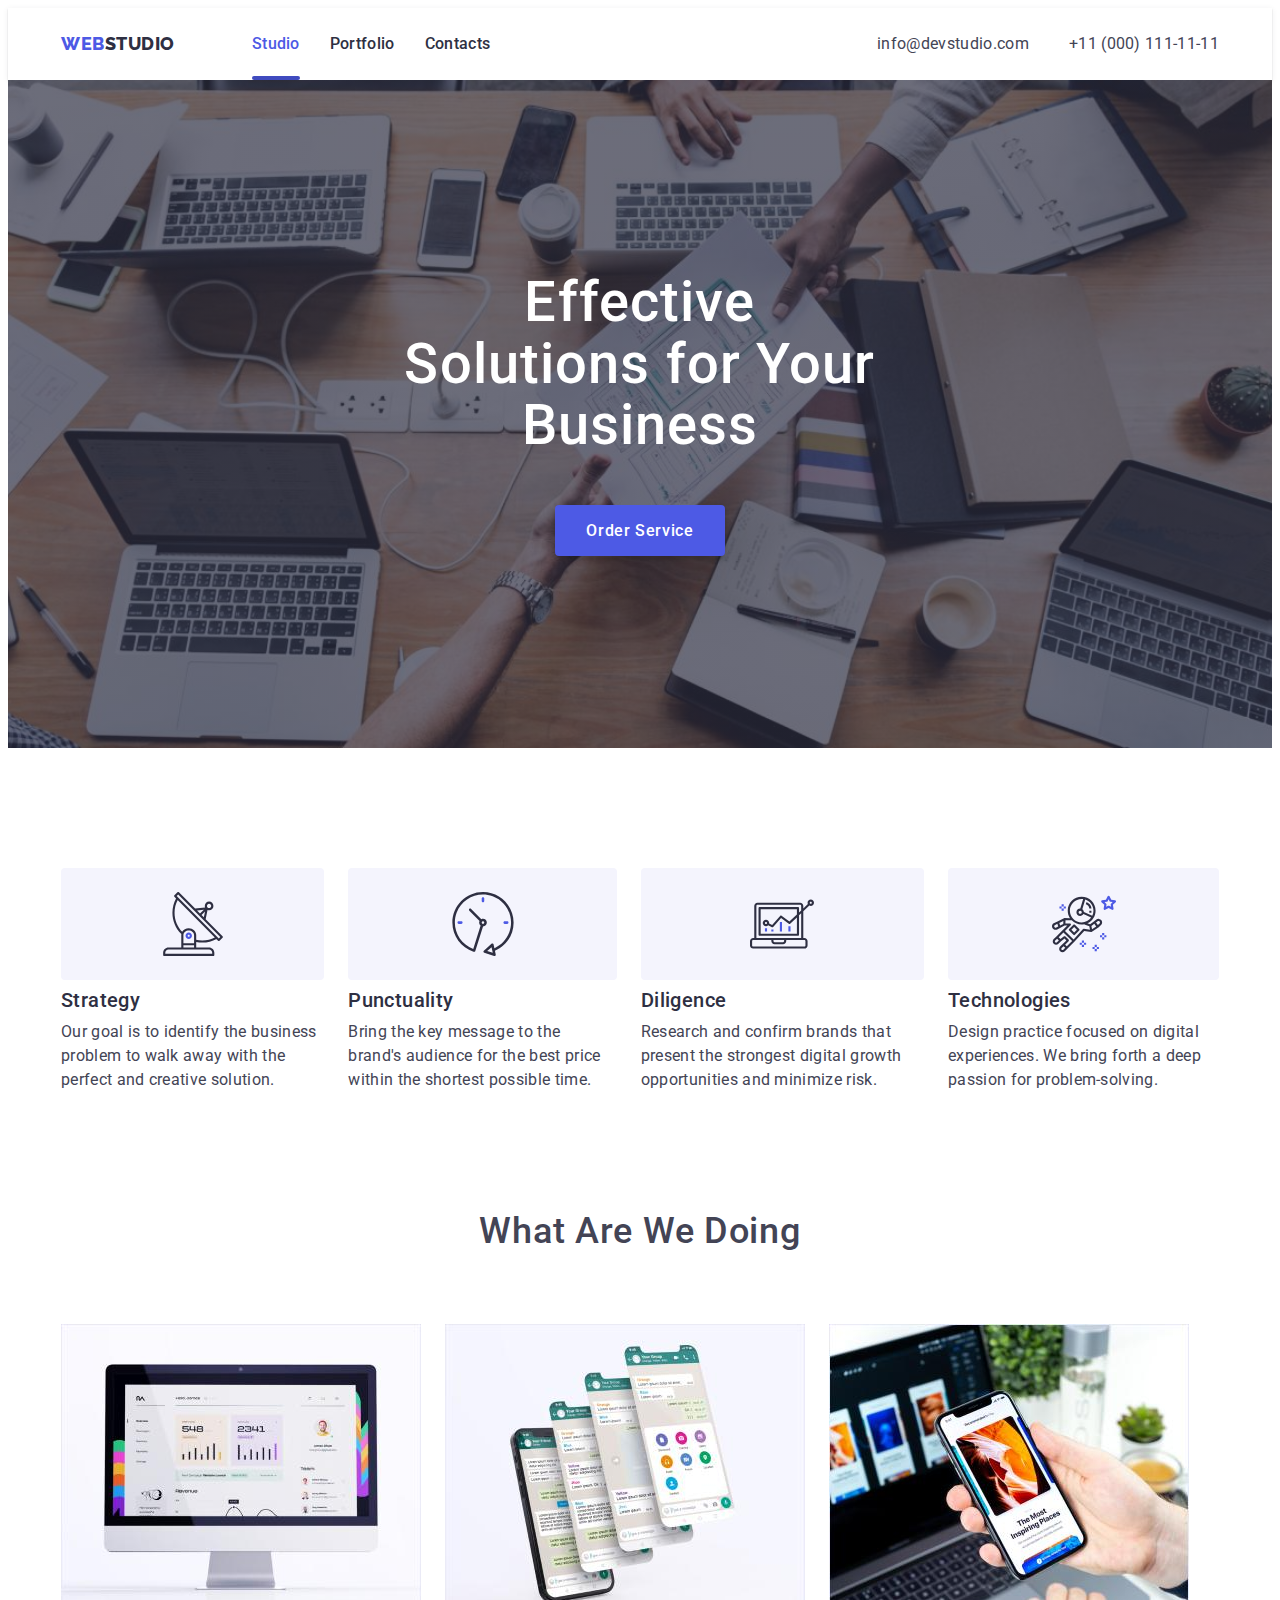
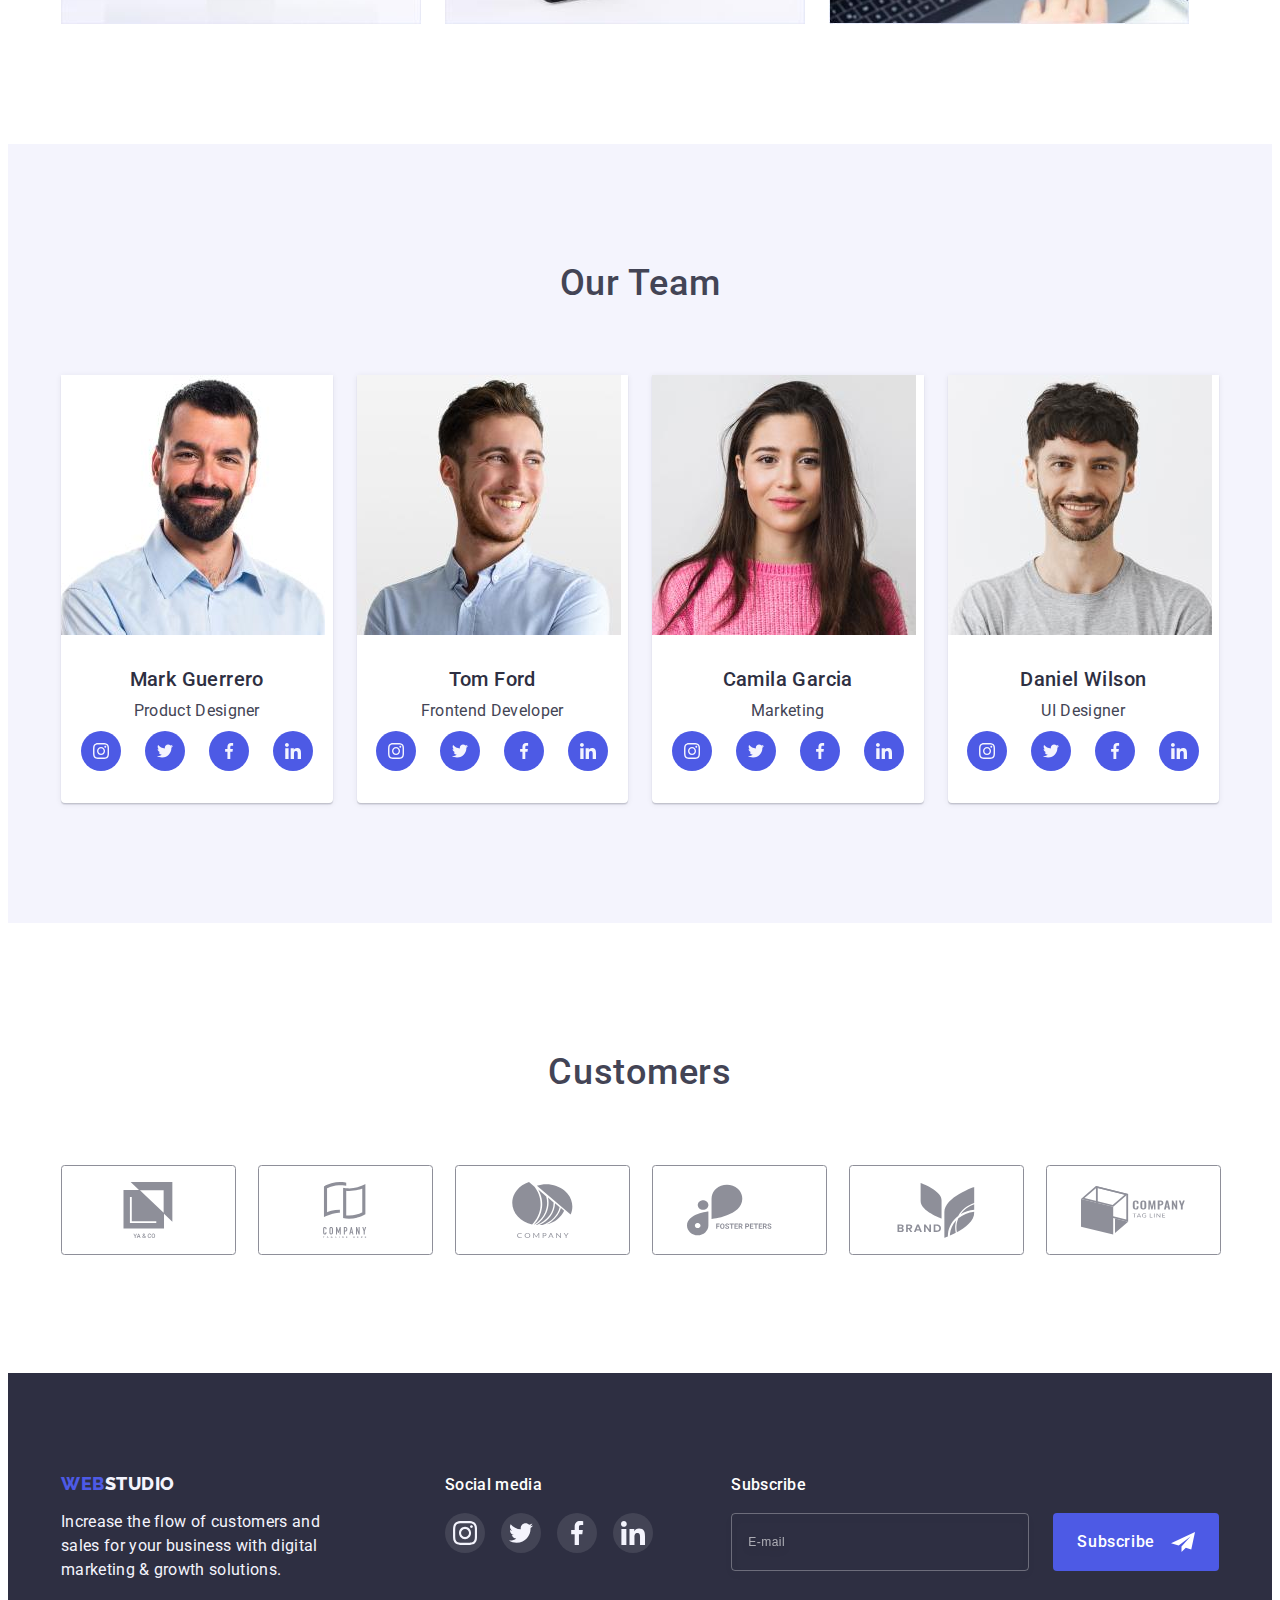
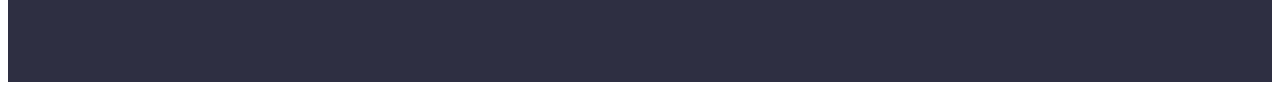
==== index.html @ 77b276e5 "Create repository" ====
<!DOCTYPE html>
<html lang="en">
	<head>
		<meta charset="UTF-8" />
		<meta http-equiv="X-UA-Compatible" content="IE=edge" />
		<meta name="viewport" content="width=device-width, initial-scale=1.0" />
		<title>Document</title>
		<link rel="preconnect" href="https://fonts.googleapis.com" />
		<link rel="preconnect" href="https://fonts.gstatic.com" crossorigin />
		<link
			href="https://fonts.googleapis.com/css2?family=Raleway:wght@800&family=Roboto:wght@400;500;700;900&display=swap"
			rel="stylesheet"
		/>
		<link
			rel="stylesheet"
			href="https://cdnjs.cloudflare.com/ajax/libs/modern-normalize/1.1.0/modern-normalize.min.css"
			integrity="sha512-wpPYUAdjBVSE4KJnH1VR1HeZfpl1ub8YT/NKx4PuQ5NmX2tKuGu6U/JRp5y+Y8XG2tV+wKQpNHVUX03MfMFn9Q=="
			crossorigin="anonymous"
			referrerpolicy="no-referrer"
		/>
		<link rel="stylesheet" href="./css/styles.css" />
	</head>
	<body>
		<header class="header">
			<div class="container">
				<nav class="header-navigation">
					<!-- logotype -->
					<a href="/" class="header-logo link"><span>Web</span>Studio</a>
					<!-- menu -->
					<ul class="header-list list">
						<li class="header-item">
							<a class="header-link link current" href="./index.html">Studio</a>
						</li>
						<li class="header-item">
							<a class="header-link link" href="./portfolio.html">Portfolio</a>
						</li>
						<li class="header-item">
							<a class="header-link link" href="#">Contacts</a>
						</li>
					</ul>
				</nav>
				<!-- contacts -->
				<ul class="contacts-list list">
					<li class="contacts-item">
						<a class="contacts-link link" href="mailto:info@devstudio.com"
							>info@devstudio.com</a
						>
					</li>
					<li class="contacts-item">
						<a class="contacts-link link" href="tel:+110001111111"
							>+11 (000) 111-11-11</a
						>
					</li>
				</ul>
			</div>
		</header>

		<main>
			<!-- banner -->
			<section class="hero">
				<div class="container">
					<h1 class="hero-title">Effective Solutions for Your Business</h1>
					<button type="button" class="hero-btn btn" data-modal-open>
						Order Service
					</button>
				</div>
			</section>
			<!-- skills-->
			<section class="section">
				<div class="container">
					<h2 hidden class="skills-title">Our skills</h2>
					<ul class="skills-list list">
						<li class="skills-item">
							<div class="skills-item-icon">
								<svg height="64" width="64">
									<use href="./images/icons.svg#antenna"></use>
								</svg>
							</div>
							<h3 class="skills-item-title">Strategy</h3>
							<p class="skills-item-text">
								Our goal is to identify the business problem to walk away with
								the perfect and creative solution.
							</p>
						</li>
						<li class="skills-item">
							<div class="skills-item-icon">
								<svg height="64" width="64">
									<use href="./images/icons.svg#clock"></use>
								</svg>
							</div>
							<h3 class="skills-item-title">Punctuality</h3>
							<p class="skills-item-text">
								Bring the key message to the brand's audience for the best price
								within the shortest possible time.
							</p>
						</li>
						<li class="skills-item">
							<div class="skills-item-icon">
								<svg height="64" width="64">
									<use href="./images/icons.svg#diagram"></use>
								</svg>
							</div>
							<h3 class="skills-item-title">Diligence</h3>
							<p class="skills-item-text">
								Research and confirm brands that present the strongest digital
								growth opportunities and minimize risk.
							</p>
						</li>
						<li class="skills-item">
							<div class="skills-item-icon">
								<svg height="64" width="64">
									<use href="./images/icons.svg#astronaut"></use>
								</svg>
							</div>
							<h3 class="skills-item-title">Technologies</h3>
							<p class="skills-item-text">
								Design practice focused on digital experiences. We bring forth a
								deep passion for problem-solving.
							</p>
						</li>
					</ul>
				</div>
			</section>
			<!-- What are we doing -->
			<section class="section section-works">
				<div class="container">
					<h2 class="section-title">What are we doing</h2>
					<ul class="works-list list">
						<li class="works-item">
							<img
								src="images/what_are_we_doing_1.jpg"
								alt="Desktop applications"
								height="300"
								width="360"
							/>
						</li>
						<li class="works-item">
							<img
								src="images/what_are_we_doing_2.jpg"
								alt="Mobile applications"
								height="300"
								width="360"
							/>
						</li>
						<li class="works-item">
							<img
								src="images/what_are_we_doing_3.jpg"
								alt="Cross-platform applications"
								height="300"
								width="360"
							/>
						</li>
					</ul>
				</div>
			</section>
			<!-- Our Team -->
			<section class="section section-team">
				<div class="container">
					<h2 class="section-title">Our Team</h2>
					<ul class="team-list list">
						<li class="team-item">
							<img
								src="images/our_team_1.jpg"
								alt="photo"
								height="260"
								width="264"
							/>
							<div class="team-text-content">
								<h3 class="team-item-title">Mark Guerrero</h3>
								<p class="team-item-text">Product Designer</p>
								<ul class="social_media list">
									<li class="social_media-item">
										<a class="social_media-link link" href="#">
											<svg class="social_media-icon" width="16" height="16">
												<use href="./images/icons.svg#instagram"></use>
											</svg>
										</a>
									</li>
									<li class="social_media-item">
										<a class="social_media-link link" href="#">
											<svg class="social_media-icon" width="16" height="16">
												<use href="./images/icons.svg#twitter"></use>
											</svg>
										</a>
									</li>
									<li class="social_media-item">
										<a class="social_media-link link" href="#">
											<svg class="social_media-icon" width="16" height="16">
												<use href="./images/icons.svg#facebook"></use>
											</svg>
										</a>
									</li>
									<li class="social_media-item">
										<a class="social_media-link link" href="#">
											<svg class="social_media-icon" width="16" height="16">
												<use href="./images/icons.svg#linkedin"></use>
											</svg>
										</a>
									</li>
								</ul>
							</div>
						</li>
						<li class="team-item">
							<img
								src="images/our_team_2.jpg"
								alt="photo"
								height="260"
								width="264"
							/>
							<div class="team-text-content">
								<h3 class="team-item-title">Tom Ford</h3>
								<p class="team-item-text">Frontend Developer</p>
								<ul class="social_media list">
									<li class="social_media-item">
										<a class="social_media-link link" href="#">
											<svg class="social_media-icon" width="16" height="16">
												<use href="./images/icons.svg#instagram"></use>
											</svg>
										</a>
									</li>
									<li class="social_media-item">
										<a class="social_media-link link" href="#">
											<svg class="social_media-icon" width="16" height="16">
												<use href="./images/icons.svg#twitter"></use>
											</svg>
										</a>
									</li>
									<li class="social_media-item">
										<a class="social_media-link link" href="#">
											<svg class="social_media-icon" width="16" height="16">
												<use href="./images/icons.svg#facebook"></use>
											</svg>
										</a>
									</li>
									<li class="social_media-item">
										<a class="social_media-link link" href="#">
											<svg class="social_media-icon" width="16" height="16">
												<use href="./images/icons.svg#linkedin"></use>
											</svg>
										</a>
									</li>
								</ul>
							</div>
						</li>
						<li class="team-item">
							<img
								src="images/our_team_3.jpg"
								alt="photo"
								height="260"
								width="264"
							/>
							<div class="team-text-content">
								<h3 class="team-item-title">Camila Garcia</h3>
								<p class="team-item-text">Marketing</p>
								<ul class="social_media list">
									<li class="social_media-item">
										<a class="social_media-link link" href="#">
											<svg class="social_media-icon" width="16" height="16">
												<use href="./images/icons.svg#instagram"></use>
											</svg>
										</a>
									</li>
									<li class="social_media-item">
										<a class="social_media-link link" href="#">
											<svg class="social_media-icon" width="16" height="16">
												<use href="./images/icons.svg#twitter"></use>
											</svg>
										</a>
									</li>
									<li class="social_media-item">
										<a class="social_media-link link" href="#">
											<svg class="social_media-icon" width="16" height="16">
												<use href="./images/icons.svg#facebook"></use>
											</svg>
										</a>
									</li>
									<li class="social_media-item">
										<a class="social_media-link link" href="#">
											<svg class="social_media-icon" width="16" height="16">
												<use href="./images/icons.svg#linkedin"></use>
											</svg>
										</a>
									</li>
								</ul>
							</div>
						</li>
						<li class="team-item">
							<img
								src="images/our_team_4.jpg"
								alt="photo"
								height="260"
								width="264"
							/>
							<div class="team-text-content">
								<h3 class="team-item-title">Daniel Wilson</h3>
								<p class="team-item-text">UI Designer</p>
								<ul class="social_media list">
									<li class="social_media-item">
										<a class="social_media-link link" href="#">
											<svg class="social_media-icon" width="16" height="16">
												<use href="./images/icons.svg#instagram"></use>
											</svg>
										</a>
									</li>
									<li class="social_media-item">
										<a class="social_media-link link" href="#">
											<svg class="social_media-icon" width="16" height="16">
												<use href="./images/icons.svg#twitter"></use>
											</svg>
										</a>
									</li>
									<li class="social_media-item">
										<a class="social_media-link link" href="#">
											<svg class="social_media-icon" width="16" height="16">
												<use href="./images/icons.svg#facebook"></use>
											</svg>
										</a>
									</li>
									<li class="social_media-item">
										<a class="social_media-link link" href="#">
											<svg class="social_media-icon" width="16" height="16">
												<use href="./images/icons.svg#linkedin"></use>
											</svg>
										</a>
									</li>
								</ul>
							</div>
						</li>
					</ul>
				</div>
			</section>
			<!-- Customers -->
			<section class="section section-customers">
				<div class="container">
					<h2 class="section-title">Customers</h2>
					<ul class="customers-list list">
						<li class="customers-item">
							<a href="#" class="customers-link link">
								<svg class="customers-icon" width="104" height="56">
									<use href="./images/icons.svg#client_1"></use>
								</svg>
							</a>
						</li>
						<li class="customers-item">
							<a href="#" class="customers-link link">
								<svg class="customers-icon" width="104" height="56">
									<use href="./images/icons.svg#client_2"></use>
								</svg>
							</a>
						</li>
						<li class="customers-item">
							<a href="#" class="customers-link link">
								<svg class="customers-icon" width="104" height="56">
									<use href="./images/icons.svg#client_3"></use>
								</svg>
							</a>
						</li>
						<li class="customers-item">
							<a href="#" class="customers-link link">
								<svg class="customers-icon" width="104" height="56">
									<use href="./images/icons.svg#client_4"></use>
								</svg>
							</a>
						</li>
						<li class="customers-item">
							<a href="#" class="customers-link link">
								<svg class="customers-icon" width="104" height="56">
									<use href="./images/icons.svg#client_5"></use>
								</svg>
							</a>
						</li>
						<li class="customers-item">
							<a href="#" class="customers-link link">
								<svg class="customers-icon" width="104" height="56">
									<use href="./images/icons.svg#client_6"></use>
								</svg>
							</a>
						</li>
					</ul>
				</div>
			</section>
		</main>

		<footer class="footer">
			<div class="container footer-content">
				<div class="footer-text-content">
					<a href="/" class="footer-logo link"><span>Web</span>Studio</a>
					<p class="footer-text">
						Increase the flow of customers and sales for your business with
						digital marketing & growth solutions.
					</p>
				</div>
				<div class="footer-contacts">
					<p class="footer-contacts-title">Social media</p>
					<ul class="footer-contacts-list list">
						<li class="footer-contacts-item">
							<a href="#" class="footer-contacts-link link">
								<svg class="footer-contacts-icon" width="24" height="24">
									<use href="./images/icons.svg#instagram"></use>
								</svg>
							</a>
						</li>
						<li class="footer-contacts-item">
							<a href="#" class="footer-contacts-link link">
								<svg class="footer-contacts-icon" width="24" height="24">
									<use href="./images/icons.svg#twitter"></use>
								</svg>
							</a>
						</li>
						<li class="footer-contacts-item">
							<a href="#" class="footer-contacts-link link">
								<svg class="footer-contacts-icon" width="24" height="24">
									<use href="./images/icons.svg#facebook"></use>
								</svg>
							</a>
						</li>
						<li class="footer-contacts-item">
							<a href="#" class="footer-contacts-link link">
								<svg class="footer-contacts-icon" width="24" height="24">
									<use href="./images/icons.svg#linkedin"></use>
								</svg>
							</a>
						</li>
					</ul>
				</div>
				<form class="footer-subscribe">
					<p class="footer-form-title">Subscribe</p>
					<div class="footer-input-wrap">
						<input
							type="email"
							class="footer-form-input"
							name="email"
							id="user-email"
							placeholder="E-mail"
							required
						/>
						<button type="submit" class="footer-form-button btn">
							Subscribe
							<!-- <svg class="footer-subscribe-icon" width="24" height="20">
								<use href="./images/icons.svg#icon-send"></use>
							</svg> -->
						</button>
					</div>
				</form>
			</div>
		</footer>

		<div class="backdrop is-hidden" data-modal>
			<div class="modal">
				<button type="button" class="modal-button btn" data-modal-close>
					<svg class="modal-button-icon" width="8" height="8">
						<use href="./images/icons.svg#close"></use>
					</svg>
				</button>
				<form class="modal-form">
					<p class="form-title">
						Leave your contacts and we will call you back
					</p>
					<div class="form-field">
						<label for="user-name" class="input-text">Name</label>
						<div class="input-wrap">
							<input
								type="name"
								class="form-input"
								name="name"
								id="user-name"
								autofocus
								required
							/>
							<svg class="input-icon" width="12" height="12">
								<use href="./images/icons.svg#icon-name"></use>
							</svg>
						</div>
					</div>

					<div class="form-field">
						<label for="user-tel" class="input-text">Phone</label>
						<div class="input-wrap">
							<input
								type="name"
								class="form-input"
								name="tel"
								id="user-tel"
								required
							/>
							<svg class="input-icon" width="13" height="13">
								<use href="./images/icons.svg#icon-tel"></use>
							</svg>
						</div>
					</div>
					<div class="form-field">
						<label for="user-email" class="input-text">Email</label>
						<div class="input-wrap">
							<input
								type="email"
								class="form-input"
								name="email"
								id="user-email"
							/>
							<svg class="input-icon" width="15" height="12">
								<use href="./images/icons.svg#icon-email"></use>
							</svg>
						</div>
					</div>
					<div class="form-field comment">
						<label for="user-comment" class="input-text">Comment</label>
						<textarea
							class="form-input form-comment"
							name="comment"
							placeholder="Text input"
							id="user-comment"
						></textarea>
					</div>
					<div class="form-checkbox-field">
						<input
							type="checkbox"
							class="input-check visually-hidden"
							name="privacy"
							value="true"
							id="privacy"
						/>
						<label for="privacy" class="check-text">
							<span>
								<svg class="check-icon" width="10" height="8">
									<use href="./images/icons.svg#check"></use>
								</svg>
							</span>
							I accept the terms and conditions of the
							<a href="#" class="check-privacy-link link">Privacy Policy</a>
						</label>
					</div>
					<button type="submit" class="form-button-send btn">Send</button>
				</form>
			</div>
		</div>
		<script src="./js/modal.js"></script>
	</body>
</html>
---- css/styles.css ----
:root {
	--primary-brand-color: #4d5ae5; /* IRIS */
	--title-color: #2e2f42;
	--dark-color: #2e2f42; /* NAVY BLUE */
	--main-text-color: #434455; /* SLATE */
	--icons-color: #8e8f99; /* LIGHT SLATE */
	--accent-color: #e7e9fc; /* CORNFLOWER */
	--light-collor: #f4f4fd; /* CLOUD */
	--button-hover-color: #404bbf; /* OCEAN */

	--transition-property: 250ms cubic-bezier(0.4, 0, 0.2, 1);
}

p,
h1,
h2,
h3,
h4,
h5,
h6 {
	margin: 0;
}
ul,
ol {
	margin: 0;
	padding-left: 0;
}

body {
	font-family: "Roboto", sans-serif;
	font-weight: 400;
	font-size: 16px;
	line-height: 1.5;
	letter-spacing: 0.02em;
	color: var(--main-text-color);
}
.list {
	list-style: none;
}
.link {
	text-decoration: none;
}
.btn {
	font-family: inherit;
	cursor: pointer;
	transition: color var(--transition-property),
		background-color var(--transition-property),
		box-shadow var(--transition-property),
		border-color var(--transition-property);
}
.btn:hover,
.btn:focus {
	font-family: inherit;
	background-color: var(--button-hover-color);
	color: #ffffff;
}
.container {
	width: 1158px;
	padding-left: 15px;
	padding-right: 15px;
	margin-left: auto;
	margin-right: auto;
}
.section {
	padding-top: 120px;
	padding-bottom: 120px;
}
.section-title {
	margin-bottom: 72px;
	font-weight: 500;
	font-size: 36px;
	line-height: 1.1;
	text-align: center;
	letter-spacing: 0.02em;
	text-transform: capitalize;
	color: var(----dark-color);
}

/*---------- HEADER ------------ */

.header {
	background-color: #ffffff;
	box-shadow: 0px 2px 1px rgba(46, 47, 66, 0.08),
		0px 1px 1px rgba(46, 47, 66, 0.16), 0px 1px 6px rgba(46, 47, 66, 0.08);
}
.header > .container {
	display: flex;
}
.header-navigation {
	display: flex;
	margin-right: auto;
	align-items: center;
}
.header-logo {
	display: block;
	margin-right: 77px;
	padding-top: 24px;
	padding-bottom: 24px;
	font-family: "Raleway", sans-serif;
	font-weight: 800;
	font-size: 18px;
	line-height: 1.3;
	letter-spacing: 0.03em;
	text-transform: uppercase;
	color: var(--dark-color);
}
.header-logo span {
	color: var(--primary-brand-color);
}
.header-list {
	display: flex;
	gap: 30px;
}
.header-item {
}
.header-link {
	display: block;
	position: relative;
	padding-top: 24px;
	padding-bottom: 24px;
	font-weight: 500;
	font-size: 16px;
	line-height: 1.5;
	letter-spacing: 0.02em;
	color: var(--title-color);
	transition: color var(--transition-property);
}
.contacts-list {
	display: flex;
	gap: 40px;
}
.contacts-item {
}
.contacts-link {
	display: block;
	padding-top: 24px;
	padding-bottom: 24px;
	font-weight: 400;
	font-size: 16px;
	line-height: 1.5;
	letter-spacing: 0.02em;
	color: var(--main-text-color);
	transition: color var(--transition-property);
}
.header-link:hover,
.header-link:focus,
.header-link.current,
.contacts-link:hover,
.contacts-link:focus {
	color: var(--primary-brand-color);
}
.header-link.current::after {
	content: "";
	position: absolute;
	bottom: 0;
	left: 0;
	height: 4px;
	width: 100%;
	background-color: #404bbf;
	border-radius: 2px;
}

/*---------- HERO ------------ */

.hero {
	max-width: 1440px;
	padding-top: 192px;
	padding-bottom: 192px;
	margin-left: auto;
	margin-right: auto;
	background-color: var(--dark-color);
	background-image: linear-gradient(
			rgba(46, 47, 66, 0.7),
			rgba(46, 47, 66, 0.7)
		),
		url("../images/people_office.jpg");
	background-size: cover;
	background-repeat: no-repeat;
	background-position: center;
	background-size: cover;
	text-align: center;
}
.hero-title {
	margin-left: auto;
	margin-right: auto;
	margin-bottom: 48px;
	width: 492px;
	font-weight: 500;
	font-size: 56px;
	line-height: 1.1;
	letter-spacing: 0.02em;
	color: #ffffff;
}
.hero-btn {
	padding: 16px 31px;
	background-color: var(--primary-brand-color);
	font-weight: 500;
	font-size: 16px;
	line-height: 1.2;
	letter-spacing: 0.04em;
	color: #ffffff;
	box-shadow: 0px 4px 4px rgba(0, 0, 0, 0.15);
	border: none;
	border-radius: 4px;
}
.hero-btn:hover,
.hero-btn:focus {
	box-shadow: 0px 4px 4px rgba(0, 0, 0, 0.15);
}

/*---------- SKILLS ------------ */

.skills-title {
}
.skills-list {
	display: flex;
	gap: 24px;
}
.skills-item {
}
.skills-item-icon {
	height: 112px;
	display: flex;
	justify-content: center;
	align-items: center;
	margin-bottom: 8px;
	background-color: var(--light-collor);
	border-radius: 4px;
}
.skills-item-title {
	margin-bottom: 8px;
	font-weight: 500;
	font-size: 20px;
	line-height: 1.2;
	letter-spacing: 0.02em;
	color: var(--title-color);
}
.skills-item-text {
	font-weight: 400;
	font-size: 16px;
	line-height: 1.5;
	letter-spacing: 0.02em;
	color: var(--main-text-color);
}

/*---------- What are we doing ------------ */

.section-works {
	padding-top: 0;
}
.works-list {
	display: flex;
	gap: 24px;
}
.works-item {
}
.works-item > img {
	display: block;
	max-width: 100%;
	height: auto;
}

/*---------- TEAM ------------ */

.section-team {
	background-color: var(--light-collor);
}
.team-list {
	display: flex;
	gap: 24px;
}
.team-item {
	width: calc((100% - 72px) / 4);
	background-color: #ffffff;
	box-shadow: 0px 1px 6px rgba(46, 47, 66, 0.08),
		0px 1px 1px rgba(46, 47, 66, 0.16), 0px 2px 1px rgba(46, 47, 66, 0.08);
	border: none;
	border-radius: 0px 0px 4px 4px;
}
.team-item > img {
	display: block;
	max-width: 100%;
	height: auto;
}
.team-text-content {
	padding-top: 32px;
	padding-bottom: 32px;
}
.team-item-title {
	margin-bottom: 8px;
	font-weight: 500;
	font-size: 20px;
	line-height: 1.2;
	text-align: center;
	letter-spacing: 0.02em;
	color: var(--title-color);
}
.team-item-text {
	margin-bottom: 8px;
	font-size: 16px;
	line-height: 1.5;
	text-align: center;
	letter-spacing: 0.02em;
	color: var(--main-text-color);
}
.social_media {
	display: flex;
	gap: 24px;
	justify-content: center;
}
.social_media-item {
	height: 40px;
	width: 40px;
}
.social_media-link {
	height: 100%;
	width: 100%;
	display: flex;
	justify-content: center;
	align-items: center;
	background-color: var(--primary-brand-color);
	border-radius: 50%;
	transition: background-color var(--transition-property);
}
.social_media-icon {
	fill: var(--light-collor);
}
.social_media-link:hover,
.social_media-link:focus {
	background-color: var(--button-hover-color);
	cursor: pointer;
}

/*---------- CUSTOMERS ------------ */

.section-customers {
	padding-top: 130px;
}
.customers-list {
	display: flex;
	gap: 24px;
}
.customers-item {
	width: calc((100% - 120px) / 6);
	height: 88px;
}
.customers-link {
	width: 100%;
	height: 100%;
	display: flex;
	justify-content: center;
	align-items: center;
	border: 1px solid var(--icons-color);
	border-radius: 3.5px;
	transition: border var(--transition-property);
}
.customers-icon {
	fill: var(--icons-color);
	transition: fill var(--transition-property);
}
.customers-link:hover,
.customers-link:focus {
	border: var(--button-hover-color) 1px solid;
}
.customers-link:hover .customers-icon,
.customers-link:focus .customers-icon {
	fill: var(--button-hover-color);
}

/*---------- PORTFOLIO ------------ */

.portfolio {
	padding-top: 96px;
	padding-bottom: 120px;
}
.portfolio-title {
}
.filters-list {
	display: flex;
	margin-bottom: 72px;
	gap: 24px;
	justify-content: center;
}
.filters-item {
}
.filters-btn {
	padding: 12px 24px;
	background-color: var(--light-collor);
	border: 1px solid var(--accent-color);
	border-radius: 4px;
	font-weight: 500;
	font-size: 16px;
	line-height: 1.5;
	letter-spacing: 0.04em;
	color: var(--primary-brand-color);
}
.filters-btn:hover,
.filters-btn:focus,
.filters-btn:active {
	background-color: var(--button-hover-color);
	border-color: var(--button-hover-color);
	box-shadow: 0px 3px 1px rgba(0, 0, 0, 0.1), 0px 2px 1px rgba(0, 0, 0, 0.08),
		0px 2px 2px rgba(0, 0, 0, 0.12);
	color: #ffffff;
}
.portfolio-list {
	display: flex;
	row-gap: 48px;
	column-gap: 24px;
	flex-wrap: wrap;
}
.portfolio-item {
	width: calc((100% - 48px) / 3);
	background-color: #ffffff;
	box-shadow: 0px 1px 6px rgba(46, 47, 66, 0.08);
}
.portfolio-link {
	transition: box-shadow var(--transition-property);
}
.portfolio-link:hover,
.portfolio-link:focus {
	display: block;
	box-shadow: 0px 1px 6px rgba(46, 47, 66, 0.08),
		0px 1px 1px rgba(46, 47, 66, 0.16), 0px 2px 1px rgba(46, 47, 66, 0.08);
}
.portfolio-img {
	position: relative;
    overflow: hidden;
}
.portfolio-img > img {
	display: block;
	max-width: 100%;
	height: auto;
}
.portfolio-img-overlay {
	position: absolute;
	top: 0;
    width: 100%;
	height: 100%;
    padding: 40px 32px;
	font-weight: 400;
	font-size: 16px;
	line-height: 1.5;
	letter-spacing: 0.02em;
	color: var(--light-collor);
    background-color: var(--primary-brand-color);
	transform: translateY(100%);
    transition: transform var(--transition-property);
    overflow: auto;
}
.portfolio-link:hover .portfolio-img-overlay,
.portfolio-link:focus .portfolio-img-overlay {
	transform: translateY(0);
}
.portfolio-text-content {
	padding: 32px 16px;
	border-left: 0.5px solid var(--light-collor);
	border-right: 0.5px solid var(--light-collor);
	border-bottom: 0.5px solid var(--light-collor);
}
.portfolio-item-title {
	margin-bottom: 8px;
	font-weight: 500;
	font-size: 20px;
	line-height: 1.2;
	letter-spacing: 0.02em;
	color: var(--title-color);
}
.portfolio-item-text {
	font-weight: 400;
	font-size: 16px;
	line-height: 1.5;
	letter-spacing: 0.02em;
	color: var(--main-text-color);
}

/*---------- FOOTER ------------ */

.footer {
	padding-top: 100px;
	padding-bottom: 100px;
	background-color: var(--dark-color);
}
.footer-content {
	display: flex;
}
.footer-text-content {
}
.footer-logo {
	display: block;
	margin-bottom: 16px;
	font-family: "Raleway", sans-serif;
	font-weight: 800;
	font-size: 18px;
	line-height: 1.2;
	letter-spacing: 0.03em;
	text-transform: uppercase;
	color: var(--light-collor);
}
.footer-logo span {
	color: var(--primary-brand-color);
}
.footer-text {
	width: 264px;
	font-weight: 400;
	font-size: 16px;
	line-height: 1.5;
	letter-spacing: 0.02em;
	color: var(--light-collor);
}
.footer-contacts {
	margin-left: 120px;
}
.footer-contacts-title {
	margin-bottom: 16px;
	font-weight: 500;
	font-size: 16px;
	line-height: 24px;
	letter-spacing: 0.02em;
	color: #ffffff;
}
.footer-contacts-list {
	display: flex;
	gap: 16px;
}
.footer-contacts-item {
	width: 40px;
	height: 40px;
}
.footer-contacts-link {
	display: flex;
	justify-content: center;
	align-items: center;
	width: 100%;
	height: 100%;
	background-color: rgba(255, 255, 255, 0.1);
	border-radius: 50%;
	transition: background-color var(--transition-property);
}
.footer-contacts-icon {
	fill: var(--light-collor);
}
.footer-contacts-link:hover,
.footer-contacts-link:focus {
	cursor: pointer;
	background-color: #31d0aa;
}
.footer-subscribe {
	margin-left: auto;
}
.footer-input-wrap {
	display: flex;
}
.footer-form-title {
	margin-bottom: 16px;
	font-weight: 500;
	font-size: 16px;
	line-height: 1.5;
	letter-spacing:  0.02em;
	color: #FFFFFF;
}
.footer-form-input {
	width: 264px;
	height: 40px;
	padding: 8px 16px;
	margin-right: 24px;
	background-color: transparent;
	border: 1px solid rgba(255, 255, 255, 0.3);
	filter: drop-shadow(0px 4px 4px rgba(0, 0, 0, 0.15));
	border-radius: 4px;
	color: white;
}
.footer-form-input:hover,
.footer-form-input:focus {
	background-color: transparent;
	color: white;
}
.footer-form-input::placeholder {
	font-weight: 400;
	font-size: 12px;
	line-height: 2;
	letter-spacing: 0.04em;
	color: rgba(255, 255, 255, 0.6);
}
.footer-form-button {
	display: flex;
	align-items: center;
	padding: 8px 24px;
	font-weight: 500;
	font-size: 16px;
	line-height: 1.5;
	letter-spacing: 0.04em;
	color: #FFFFFF;
	background: var(--primary-brand-color);
	border: none;
	border-radius: 4px;
}
.footer-form-button::after {
	content: '';
	display: inline-block;
	width: 24px;
	height: 20px;
	background-image: url('../images/icon_send.svg');
	margin-left: 16px;
}
/* .footer-subscribe-icon {

} */


/* MODAL */
.backdrop {
	position: fixed;
	top: 0;
	left: 0;
	width: 100%;
	height: 100%;
	background-color: rgba(46, 47, 66, 0.4);
    transition: opacity var(--transition-property),
    visibility var(--transition-property);
}
.modal {
	position: absolute;
	top: 50%;
	left: 50%;
	width: 408px;
	padding: 72px 24px 24px 24px;
	background-color: #fcfcfc;
	box-shadow: 0px 1px 1px rgba(0, 0, 0, 0.14), 0px 1px 3px rgba(0, 0, 0, 0.12),
		0px 2px 1px rgba(0, 0, 0, 0.2);
	border-radius: 4px;
    transform: translate(-50%, -50%);
    transition: transform var(--transition-property);
}
.is-hidden {
	visibility: hidden;
	opacity: 0;
	pointer-events: none;
}
.backdrop.is-hidden .modal {
    transform: translate(-50%, -50%) scale(0);
}
.modal-button {
	position: absolute;
	top: 24px;
	right: 24px;	
    display: flex;
	justify-content: center;
	align-items: center;
    width: 24px;
    height: 24px;
    background-color: #E7E9FC;
    border: 1px solid rgba(0, 0, 0, 0.1);
    border-radius: 50%;
	/* transition: background-color заданий на загальний клас btn */
}
.modal-button-icon {
    transition: fill var(--transition-property);
}
.modal-button:hover .modal-button-icon, 
.modal-button:focus .modal-button-icon {
    fill:  #FFFFFF;
}

.modal-form {
}
.form-title {
	margin-bottom: 16px;
	font-weight: 500;
	font-size: 16px;
	line-height: 1.5;
	text-align: center;
	letter-spacing: 0.02em;
	color: var(--dark-color);
}
.form-field {
	margin-bottom: 8px;
}
.form-field.comment {
	margin-bottom: 16px;
}
.input-text {
	display: inline-block;
	margin-bottom: 4px;
	font-weight: 400;
	font-size: 12px;
	line-height: 1.3;
	letter-spacing: 0.01em;
	color: var(--icons-color);
}
.input-wrap {
	position: relative;
}
.form-input {
	width: 100%;
	height: 40px;
	padding-left: 38px;
	background-color: transparent;
	border: 1px solid rgba(33, 33, 33, 0.2);
	border-radius: 4px;
	outline: none;
	transition: border-color var(--transition-property);
}

.input-icon {
	position: absolute;
	left: 19px;
	top: 50%;
	transform: translateY(-50%);
	transition: fill var(--transition-property);
}
.form-input:hover + .input-icon, 
.form-input:focus + .input-icon {
	fill: var(--primary-brand-color);
}
.form-comment {
	min-height: 120px;
	padding: 8px 16px;
	resize: none;
}
.form-comment::placeholder {
	font-weight: 400;
	font-size: 12px;
	line-height: 1.3;
	letter-spacing: 0.04em;
	color: rgba(117, 117, 117, 0.5);
}
.form-input:hover, .form-input:focus {
	border-color: var(--primary-brand-color);
}
.form-checkbox-field {
	margin-bottom: 24px;
}
.visually-hidden {
	position: absolute;
	width: 1px;
	height: 1px;
	margin: -1px;
	border: 0;
	padding: 0;
	white-space: nowrap;
	clip-path: inset(100%);
	clip: rect(0 0 0 0);
	overflow: hidden;
}
.check-text {
	display: flex;
	align-items: center;
	font-weight: 400;
	font-size: 12px;
	line-height: 1.3;
	letter-spacing: 0.04em;
	color: #757575;
	cursor: pointer;
}
.check-text span {
	display: flex;
	align-items: center;
	justify-content: center;
	margin-right: 8px;
	width: 16px;
	height: 16px;
	border: 1.25px solid var(--dark-color);
	border-radius: 2px;
	fill: transparent;
	transition: background-color var(--transition-property),
	border-color var(--transition-property),
	fill var(--transition-property);
}
.input-check:checked + .check-text span {
	background-color: var(--primary-brand-color);
	border-color: var(--primary-brand-color);
	fill: var(--light-collor);
}
.check-privacy-link {
	margin-left: 4px;
	text-decoration-line: underline;
	color: var(--primary-brand-color);
}

.form-button-send {
	display: block;
	margin: auto;
	padding: 16px 60px;
	background-color: var(--primary-brand-color);
	font-weight: 500;
	font-size: 16px;
	line-height: 1.5;
	letter-spacing: 0.04em;
	color: #FFFFFF;
	box-shadow: 0px 4px 4px rgba(0, 0, 0, 0.15);
	border: none;
	border-radius: 4px;
}
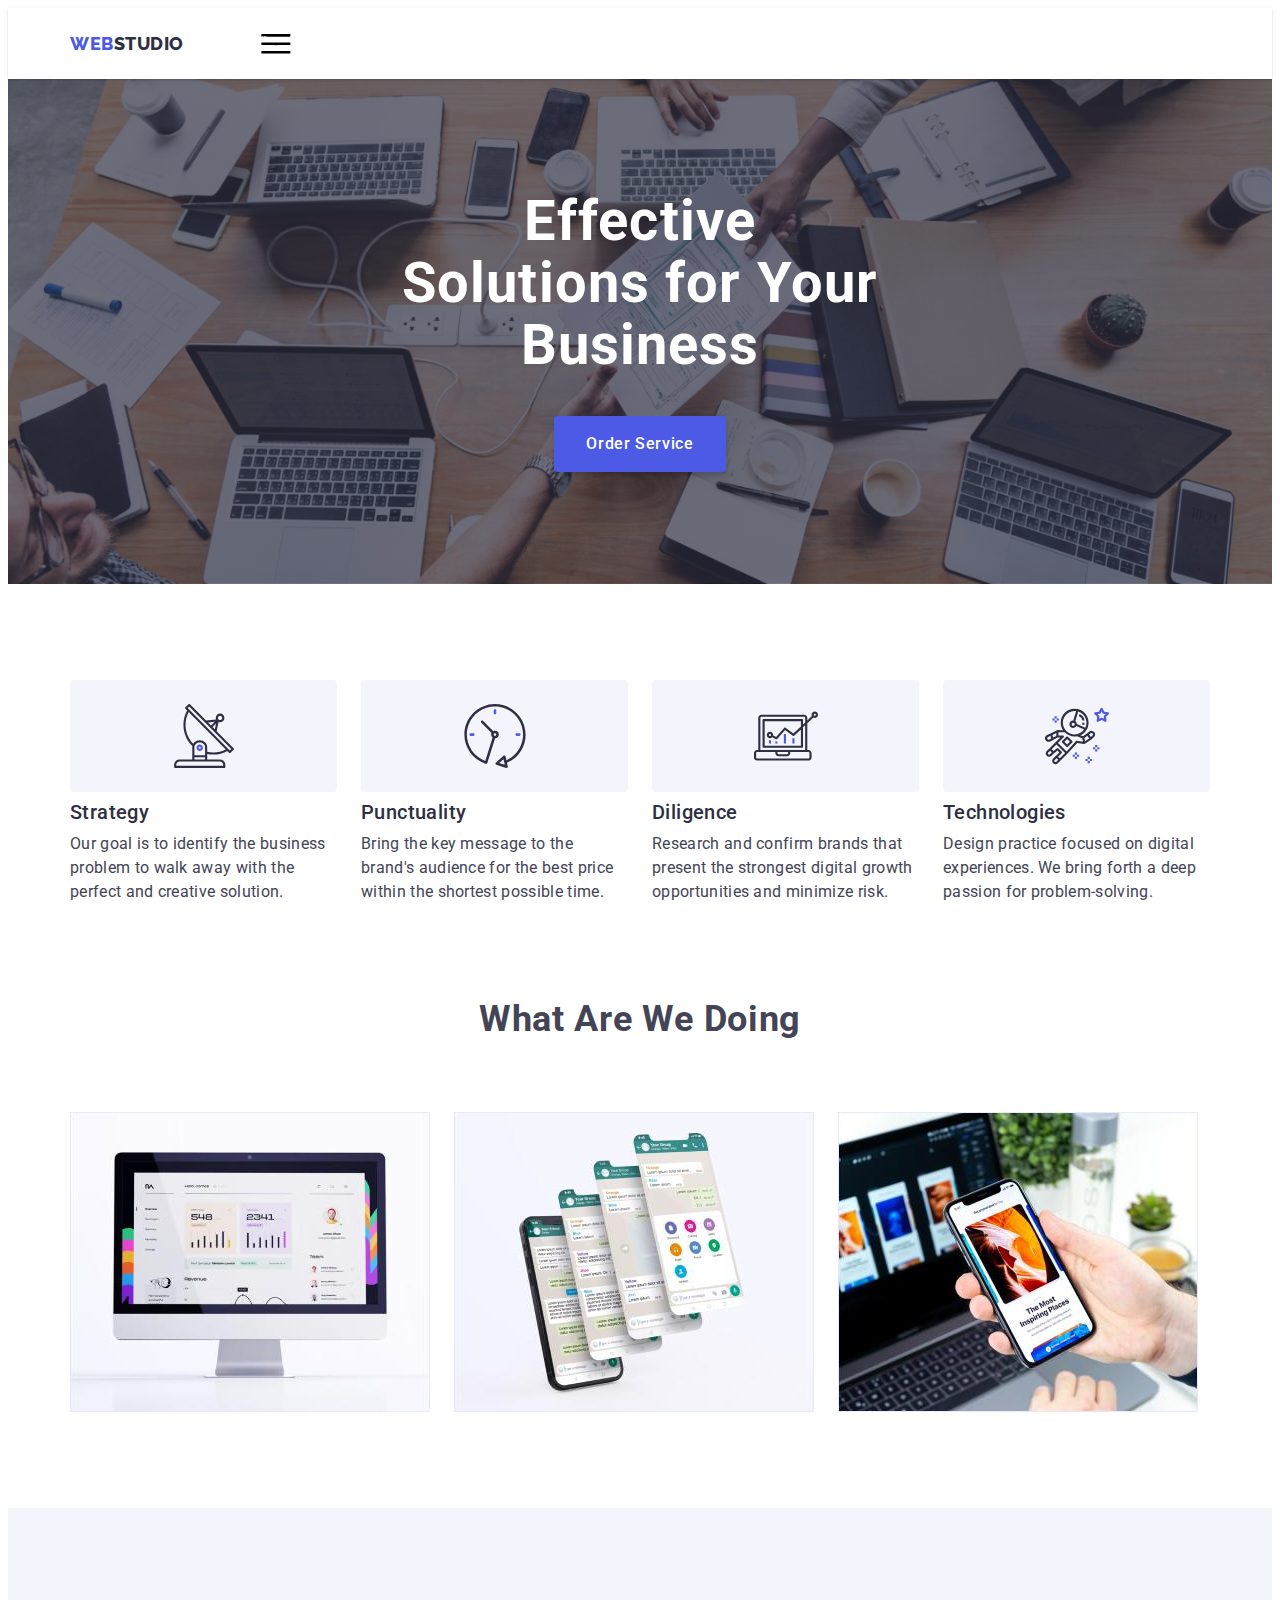
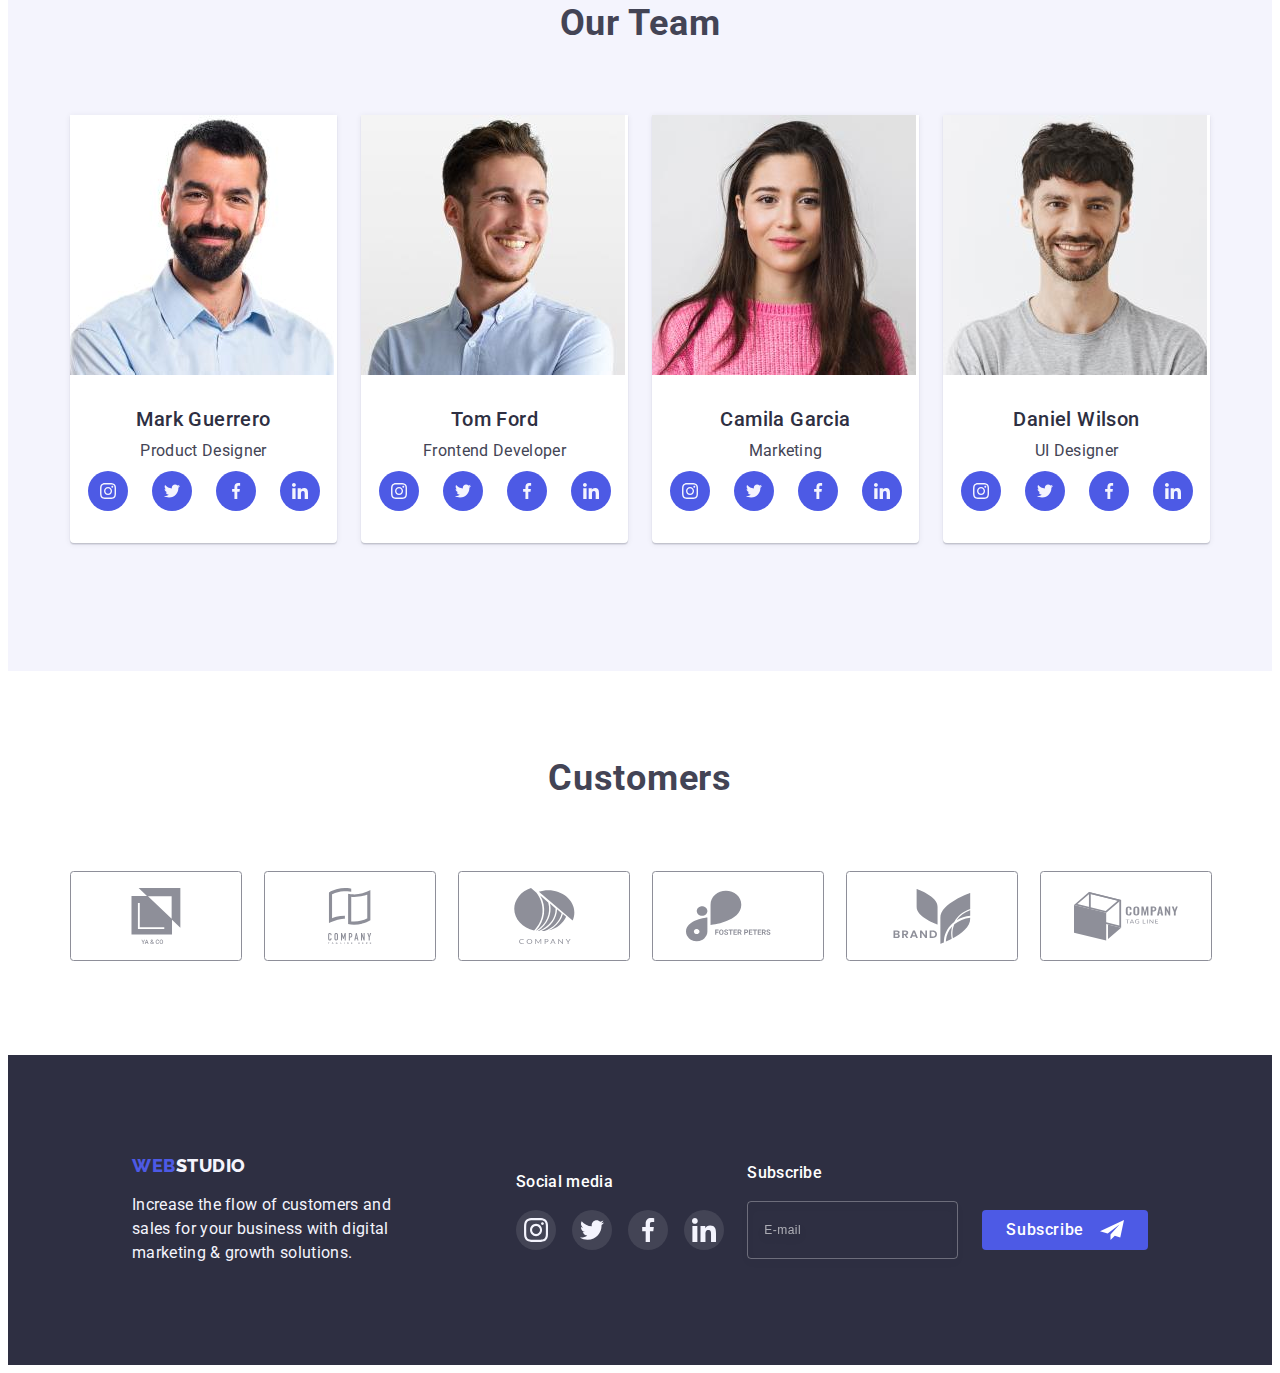
==== commit 93b7619c: "Create adaptive for index.html" ====
--- a/index.html
+++ b/index.html
@@ -18,7 +18,9 @@
 			crossorigin="anonymous"
 			referrerpolicy="no-referrer"
 		/>
-		<link rel="stylesheet" href="./css/styles.css" />
+		<link rel="stylesheet" href="./css/mobile.css" />
+		<link rel="stylesheet" href="./css/tablet.css" />
+		<link rel="stylesheet" href="./css/desktop.css" />
 	</head>
 	<body>
 		<header class="header">
@@ -27,31 +29,53 @@
 					<!-- logotype -->
 					<a href="/" class="header-logo link"><span>Web</span>Studio</a>
 					<!-- menu -->
-					<ul class="header-list list">
-						<li class="header-item">
-							<a class="header-link link current" href="./index.html">Studio</a>
-						</li>
-						<li class="header-item">
-							<a class="header-link link" href="./portfolio.html">Portfolio</a>
-						</li>
-						<li class="header-item">
-							<a class="header-link link" href="#">Contacts</a>
-						</li>
-					</ul>
+					<button
+						type="button"
+						class="menu-button"
+						aria-label="Перемикач мобільного меню"
+						aria-expanded="false"
+						aria-controls="menu-container"
+						data-menu-button
+					>
+						<svg width="30" height="20">
+							<use class="icon-cross" href="./images/icons.svg#cross"></use>
+							<use
+								class="icon-menu"
+								href="./images/icons.svg#burger-icon"
+							></use>
+						</svg>
+					</button>
+
+					<div class="menu-container" id="menu-container" data-menu>
+						<ul class="header-list list">
+							<li class="header-item">
+								<a class="header-link link current" href="./index.html"
+									>Studio</a
+								>
+							</li>
+							<li class="header-item">
+								<a class="header-link link" href="./portfolio.html"
+									>Portfolio</a
+								>
+							</li>
+							<li class="header-item">
+								<a class="header-link link" href="#">Contacts</a>
+							</li>
+						</ul>
+						<ul class="contacts-list list">
+							<li class="contacts-item">
+								<a class="contacts-link link" href="mailto:info@devstudio.com"
+									>info@devstudio.com</a
+								>
+							</li>
+							<li class="contacts-item">
+								<a class="contacts-link link" href="tel:+110001111111"
+									>+11 (000) 111-11-11</a
+								>
+							</li>
+						</ul>
+					</div>
 				</nav>
-				<!-- contacts -->
-				<ul class="contacts-list list">
-					<li class="contacts-item">
-						<a class="contacts-link link" href="mailto:info@devstudio.com"
-							>info@devstudio.com</a
-						>
-					</li>
-					<li class="contacts-item">
-						<a class="contacts-link link" href="tel:+110001111111"
-							>+11 (000) 111-11-11</a
-						>
-					</li>
-				</ul>
 			</div>
 		</header>
 
@@ -66,7 +90,7 @@
 				</div>
 			</section>
 			<!-- skills-->
-			<section class="section">
+			<section class="section section-skills">
 				<div class="container">
 					<h2 hidden class="skills-title">Our skills</h2>
 					<ul class="skills-list list">
@@ -449,7 +473,7 @@
 			<div class="modal">
 				<button type="button" class="modal-button btn" data-modal-close>
 					<svg class="modal-button-icon" width="8" height="8">
-						<use href="./images/icons.svg#close"></use>
+						<use href="./images/icons.svg#cross"></use>
 					</svg>
 				</button>
 				<form class="modal-form">
@@ -533,6 +557,7 @@
 				</form>
 			</div>
 		</div>
+		<script src="./js/mobile-menu.js"></script>
 		<script src="./js/modal.js"></script>
 	</body>
 </html>
--- a/css/mobile.css
+++ b/css/mobile.css
@@ -0,0 +1,832 @@
+:root {
+	--primary-brand-color: #4d5ae5; /* IRIS */
+	--title-color: #2e2f42;
+	--dark-color: #2e2f42; /* NAVY BLUE */
+	--main-text-color: #434455; /* SLATE */
+	--icons-color: #8e8f99; /* LIGHT SLATE */
+	--accent-color: #e7e9fc; /* CORNFLOWER */
+	--light-collor: #f4f4fd; /* CLOUD */
+	--button-hover-color: #404bbf; /* OCEAN */
+
+	--transition-property: 250ms cubic-bezier(0.4, 0, 0.2, 1);
+}
+
+p,
+h1,
+h2,
+h3,
+h4,
+h5,
+h6 {
+	margin: 0;
+}
+ul,
+ol {
+	margin: 0;
+	padding-left: 0;
+}
+
+body {
+	font-family: "Roboto", sans-serif;
+	font-weight: 400;
+	font-size: 16px;
+	line-height: 1.5;
+	letter-spacing: 0.02em;
+	color: var(--main-text-color);
+}
+.list {
+	list-style: none;
+}
+.link {
+	text-decoration: none;
+}
+.btn {
+	font-family: inherit;
+	cursor: pointer;
+	transition: color var(--transition-property),
+		background-color var(--transition-property),
+		box-shadow var(--transition-property),
+		border-color var(--transition-property);
+}
+.btn:hover,
+.btn:focus {
+	font-family: inherit;
+	background-color: var(--button-hover-color);
+	color: #ffffff;
+}
+.container {
+	max-width: 428px;
+	padding-left: 16px;
+	padding-right: 16px;
+	margin-left: auto;
+	margin-right: auto;
+}
+.section {
+	padding-top: 96px;
+	padding-bottom: 96px;
+}
+.section-title {
+	margin-bottom: 72px;
+	font-weight: 700;
+	font-size: 36px;
+	line-height: 1.1;
+	text-align: center;
+	letter-spacing: 0.02em;
+	text-transform: capitalize;
+	color: var(----dark-color);
+}
+
+/*---------- HEADER ------------ */
+
+.header {
+	position: relative;
+	background-color: #ffffff;
+	box-shadow: 0px 2px 1px rgba(46, 47, 66, 0.08),
+		0px 1px 1px rgba(46, 47, 66, 0.16), 0px 1px 6px rgba(46, 47, 66, 0.08);
+}
+.header > .container {
+	display: flex;
+}
+.header-navigation {
+	display: flex;
+	margin-right: auto;
+	align-items: center;
+}
+.header-logo {
+	display: block;
+	margin-right: 77px;
+	padding-top: 24px;
+	padding-bottom: 24px;
+	font-family: "Raleway", sans-serif;
+	font-weight: 800;
+	font-size: 18px;
+	line-height: 1.3;
+	letter-spacing: 0.03em;
+	text-transform: uppercase;
+	color: var(--dark-color);
+}
+.header-logo span {
+	color: var(--primary-brand-color);
+}
+.header-list {
+	/* display: flex;
+	gap: 30px; */
+}
+.menu-button {
+    display: inline-flex;
+    margin: 0;
+    padding: 0;
+    border: none;
+    background-color: transparent;
+}
+.menu-button .icon-cross {
+    display: none;
+}
+.menu-button.is-open .icon-cross {
+    display: block;
+}
+.menu-button.is-open .icon-menu {
+    display: none;
+}
+.menu-container {
+	display: none;
+	position: absolute;
+	top: 100%;
+	left: 0;
+	width: 100%;
+	height: 100vh;
+	padding: 20px;
+	text-align: center;
+	font-weight: 700;
+	font-size: 36px;
+	line-height: 1.1;
+	letter-spacing: 0.02em;
+	text-transform: capitalize;
+	color: var(--dark-color);
+	background-color: #fff;
+	box-shadow: 0px 2px 1px rgba(46, 47, 66, 0.08), 0px 1px 1px rgba(46, 47, 66, 0.16), 0px 1px 6px rgba(46, 47, 66, 0.08);
+}
+.menu-container.is-open {
+	display: block;
+}
+.header-item {
+}
+.header-link {
+	display: block;
+	position: relative;
+	padding-top: 24px;
+	padding-bottom: 24px;
+	font-weight: 500;
+	font-size: 16px;
+	line-height: 1.5;
+	letter-spacing: 0.02em;
+	color: var(--title-color);
+	transition: color var(--transition-property);
+}
+.contacts-list {
+	display: flex;
+	gap: 40px;
+}
+.contacts-item {
+}
+.contacts-link {
+	display: block;
+	padding-top: 24px;
+	padding-bottom: 24px;
+	font-weight: 400;
+	font-size: 16px;
+	line-height: 1.5;
+	letter-spacing: 0.02em;
+	color: var(--main-text-color);
+	transition: color var(--transition-property);
+}
+.header-link:hover,
+.header-link:focus,
+.header-link.current,
+.contacts-link:hover,
+.contacts-link:focus {
+	color: var(--primary-brand-color);
+}
+.header-link.current::after {
+	content: "";
+	position: absolute;
+	bottom: 0;
+	left: 0;
+	height: 4px;
+	width: 100%;
+	background-color: #404bbf;
+	border-radius: 2px;
+}
+
+/*---------- HERO ------------ */
+
+.hero {
+	padding-top: 112px;
+	padding-bottom: 112px; 
+	margin-left: auto;
+	margin-right: auto;
+	background-color: var(--dark-color);
+	background-image: linear-gradient(
+			rgba(46, 47, 66, 0.7),
+			rgba(46, 47, 66, 0.7)
+		),
+		url("../images/people_office.jpg");
+	background-size: cover;
+	background-repeat: no-repeat;
+	background-position: center;
+	background-size: cover;
+	text-align: center;
+	
+}
+.hero-title {
+	margin-left: auto;
+	margin-right: auto;
+	margin-bottom: 72px;
+	width: 319px;
+	font-weight: 700;
+	font-size: 36px;
+	line-height: 1.1;
+	letter-spacing: 0.02em;
+	color: #ffffff;
+}
+.hero-btn {
+	padding: 16px 32px;
+	background-color: var(--primary-brand-color);
+	font-weight: 500;
+	font-size: 16px;
+	line-height: 1.5;
+	letter-spacing: 0.04em;
+	color: #ffffff;
+	box-shadow: 0px 4px 4px rgba(0, 0, 0, 0.15);
+	border: none;
+	border-radius: 4px;
+}
+.hero-btn:hover,
+.hero-btn:focus {
+	box-shadow: 0px 4px 4px rgba(0, 0, 0, 0.15);
+}
+
+/*---------- SKILLS ------------ */
+.section-skills {
+	padding-bottom: 104px;
+}
+.skills-list {
+	display: flex;
+	flex-direction: column;
+	gap: 72px;
+}
+.skills-item {
+}
+.skills-item-icon {
+	display: none;
+}
+.skills-item-title {
+	margin-bottom: 8px;
+	font-weight: 700;
+	font-size: 36px;
+	line-height: 1.1;
+	letter-spacing: 0.02em;
+	color: var(--title-color);
+	text-align: center;
+}
+.skills-item-text {
+	font-weight: 500;
+	font-size: 16px;
+	line-height: 1.5;
+	letter-spacing: 0.02em;
+	color: var(--main-text-color);
+} 
+
+/*---------- What are we doing ------------ */
+
+.section-works {
+	display: none;
+}
+
+/*---------- TEAM ------------ */
+
+.section-team {
+	padding-bottom: 128px;
+	background-color: var(--light-collor);
+}
+.team-list {
+	display: flex;
+	flex-direction: column;
+	align-items: center;
+	row-gap: 72px;
+}
+.team-item {
+	width: 260px;
+	background-color: #ffffff;
+	box-shadow: 0px 1px 6px rgba(46, 47, 66, 0.08),
+		0px 1px 1px rgba(46, 47, 66, 0.16), 0px 2px 1px rgba(46, 47, 66, 0.08);
+	border: none;
+	border-radius: 0px 0px 4px 4px;
+}
+.team-item > img {
+	display: block;
+	max-width: 100%;
+	height: auto;
+}
+.team-text-content {
+	padding-top: 32px;
+	padding-bottom: 32px;
+}
+.team-item-title {
+	margin-bottom: 8px;
+	font-weight: 500;
+	font-size: 20px;
+	line-height: 1.2;
+	text-align: center;
+	letter-spacing: 0.02em;
+	color: var(--title-color);
+}
+.team-item-text {
+	margin-bottom: 8px;
+	font-size: 16px;
+	line-height: 1.5;
+	text-align: center;
+	letter-spacing: 0.02em;
+	color: var(--main-text-color);
+}
+.social_media {
+	display: flex;
+	gap: 24px;
+	justify-content: center;
+}
+.social_media-item {
+	height: 40px;
+	width: 40px;
+}
+.social_media-link {
+	height: 100%;
+	width: 100%;
+	display: flex;
+	justify-content: center;
+	align-items: center;
+	background-color: var(--primary-brand-color);
+	border-radius: 50%;
+	transition: background-color var(--transition-property);
+}
+.social_media-icon {
+	fill: var(--light-collor);
+}
+.social_media-link:hover,
+.social_media-link:focus {
+	background-color: var(--button-hover-color);
+	cursor: pointer;
+}
+
+/*---------- CUSTOMERS ------------ */
+
+.section-customers {
+	padding-top: 88px;
+}
+.customers-list {
+	display: flex;
+	flex-wrap: wrap;
+	gap: 72px 16px;
+}
+.customers-item {
+	width: calc((100% - 1 * 16px) / 2);
+	height: 88px;
+}
+.customers-link {
+	width: 100%;
+	height: 100%;
+	display: flex;
+	justify-content: center;
+	align-items: center;
+	border: 1px solid var(--icons-color);
+	border-radius: 3.5px;
+	transition: border var(--transition-property);
+}
+.customers-icon {
+	fill: var(--icons-color);
+	transition: fill var(--transition-property);
+}
+.customers-link:hover,
+.customers-link:focus {
+	border: var(--button-hover-color) 1px solid;
+}
+.customers-link:hover .customers-icon,
+.customers-link:focus .customers-icon {
+	fill: var(--button-hover-color);
+}
+
+/*---------- PORTFOLIO ------------ */
+
+.portfolio {
+	padding-top: 48px;
+	padding-bottom: 48px;
+}
+.filters-list {
+	display: flex;
+	flex-wrap: wrap;
+	margin-bottom: 72px;
+	gap: 24px;
+	justify-content: start;
+}
+.filters-item {
+}
+.filters-btn {
+	padding: 12px 24px;
+	background-color: var(--light-collor);
+	border: 1px solid var(--accent-color);
+	border-radius: 4px;
+	font-weight: 500;
+	font-size: 16px;
+	line-height: 1.5;
+	letter-spacing: 0.04em;
+	color: var(--primary-brand-color);
+}
+.filters-btn:hover,
+.filters-btn:focus,
+.filters-btn:active {
+	background-color: var(--button-hover-color);
+	border-color: var(--button-hover-color);
+	box-shadow: 0px 3px 1px rgba(0, 0, 0, 0.1), 0px 2px 1px rgba(0, 0, 0, 0.08),
+		0px 2px 2px rgba(0, 0, 0, 0.12);
+	color: #ffffff;
+}
+.portfolio-list {
+	display: flex;
+	row-gap: 48px;
+	flex-wrap: wrap;
+	flex-direction: column;
+	justify-content: center;
+}
+.portfolio-item {
+	max-width: 396px;
+	background-color: #ffffff;
+	box-shadow: 0px 1px 6px rgba(46, 47, 66, 0.08);
+}
+.portfolio-link {
+	transition: box-shadow var(--transition-property);
+}
+.portfolio-link:hover,
+.portfolio-link:focus {
+	display: block;
+	box-shadow: 0px 1px 6px rgba(46, 47, 66, 0.08),
+		0px 1px 1px rgba(46, 47, 66, 0.16), 0px 2px 1px rgba(46, 47, 66, 0.08);
+}
+.portfolio-img {
+	position: relative;
+    overflow: hidden;
+}
+.portfolio-img > img {
+	display: block;
+	max-width: 100%;
+	height: auto;
+}
+.portfolio-img-overlay {
+	position: absolute;
+	top: 0;
+    width: 100%;
+	height: 100%;
+    padding: 40px 32px;
+	font-weight: 400;
+	font-size: 16px;
+	line-height: 1.5;
+	letter-spacing: 0.02em;
+	color: var(--light-collor);
+    background-color: var(--primary-brand-color);
+	transform: translateY(100%);
+    transition: transform var(--transition-property);
+    overflow: auto;
+}
+.portfolio-link:hover .portfolio-img-overlay,
+.portfolio-link:focus .portfolio-img-overlay {
+	transform: translateY(0);
+}
+.portfolio-text-content {
+	padding: 32px 16px;
+	border-left: 0.5px solid var(--light-collor);
+	border-right: 0.5px solid var(--light-collor);
+	border-bottom: 0.5px solid var(--light-collor);
+}
+.portfolio-item-title {
+	margin-bottom: 8px;
+	font-weight: 500;
+	font-size: 20px;
+	line-height: 1.2;
+	letter-spacing: 0.02em;
+	color: var(--title-color);
+}
+.portfolio-item-text {
+	font-weight: 400;
+	font-size: 16px;
+	line-height: 1.5;
+	letter-spacing: 0.02em;
+	color: var(--main-text-color);
+}
+
+/*---------- FOOTER ------------ */
+
+.footer {
+	padding-top: 96px;
+	padding-bottom: 96px;
+	background-color: var(--dark-color);
+}
+.footer-content {
+	display: flex;
+	flex-direction: column;
+	align-items: center;
+	gap: 72px;
+}
+.footer-text-content {
+	display: flex;
+	flex-direction: column;
+	align-items: center;
+}
+.footer-logo {
+	display: block;
+	margin-bottom: 16px;
+	font-family: "Raleway", sans-serif;
+	font-weight: 800;
+	font-size: 18px;
+	line-height: 1.2;
+	letter-spacing: 0.03em;
+	text-transform: uppercase;
+	color: var(--light-collor);
+}
+.footer-logo span {
+	color: var(--primary-brand-color);
+}
+.footer-text {
+	text-align: left;
+	width: 268px;
+	font-weight: 400;
+	font-size: 16px;
+	line-height: 1.5;
+	letter-spacing: 0.02em;
+	color: var(--light-collor);
+}
+.footer-contacts {
+	display: flex;
+	flex-direction: column;
+	align-items: center;
+}
+.footer-contacts-title {
+	margin-bottom: 16px;
+	font-weight: 500;
+	font-size: 16px;
+	line-height: 1.5;
+	letter-spacing: 0.02em;
+	color: #ffffff;
+}
+.footer-contacts-list {
+	display: flex;
+	gap: 16px;
+}
+.footer-contacts-item {
+	width: 40px;
+	height: 40px;
+}
+.footer-contacts-link {
+	display: flex;
+	justify-content: center;
+	align-items: center;
+	width: 100%;
+	height: 100%;
+	background-color: rgba(255, 255, 255, 0.1);
+	border-radius: 50%;
+	transition: background-color var(--transition-property);
+}
+.footer-contacts-icon {
+	fill: var(--light-collor);
+}
+.footer-contacts-link:hover,
+.footer-contacts-link:focus {
+	cursor: pointer;
+	background-color: #31d0aa;
+}
+.footer-subscribe {
+	display: flex;
+	flex-direction: column;
+	align-items: center;
+}
+.footer-input-wrap {
+	display: flex;
+	flex-direction: column;
+	align-items: center;
+	gap: 16px;
+}
+.footer-form-title {
+	margin-bottom: 16px;
+	font-weight: 500;
+	font-size: 16px;
+	line-height: 1.5;
+	letter-spacing:  0.02em;
+	color: #FFFFFF;
+}
+.footer-form-input {
+	max-width: 396px;
+	height: 40px;
+	padding: 8px 16px;
+	background-color: transparent;
+	border: 1px solid rgba(255, 255, 255, 0.3);
+	filter: drop-shadow(0px 4px 4px rgba(0, 0, 0, 0.15));
+	border-radius: 4px;
+	color: white;
+}
+.footer-form-input:hover,
+.footer-form-input:focus {
+	background-color: transparent;
+	color: white;
+}
+.footer-form-input::placeholder {
+	font-weight: 400;
+	font-size: 12px;
+	line-height: 2;
+	letter-spacing: 0.04em;
+	color: rgba(255, 255, 255, 0.6);
+}
+.footer-form-button {
+	display: flex;
+	align-items: center;
+	padding: 8px 24px;
+	font-weight: 500;
+	font-size: 16px;
+	line-height: 1.5;
+	letter-spacing: 0.04em;
+	color: #FFFFFF;
+	background: var(--primary-brand-color);
+	border: none;
+	border-radius: 4px;
+}
+.footer-form-button::after {
+	content: '';
+	display: inline-block;
+	width: 24px;
+	height: 20px;
+	background-image: url('../images/icon_send.svg');
+	margin-left: 16px;
+}
+
+/* MODAL */
+
+.backdrop {
+	position: fixed;
+	top: 0;
+	left: 0;
+	width: 100%;
+	height: 100%;
+	background-color: rgba(46, 47, 66, 0.4);
+    transition: opacity var(--transition-property),
+    visibility var(--transition-property);
+	overflow-y: scroll;
+}
+.modal {
+	position: absolute;
+	top: 50%;
+	left: 50%;
+	width: 392px;
+	padding: 72px 16px 24px 16px;
+	background-color: #fcfcfc;
+	box-shadow: 0px 1px 1px rgba(0, 0, 0, 0.14), 0px 1px 3px rgba(0, 0, 0, 0.12),
+		0px 2px 1px rgba(0, 0, 0, 0.2);
+	border-radius: 4px;
+    transform: translate(-50%, -50%);
+    transition: transform var(--transition-property);
+}
+.is-hidden {
+	visibility: hidden;
+	opacity: 0;
+	pointer-events: none;
+}
+.backdrop.is-hidden .modal {
+    transform: translate(-50%, -50%) scale(0);
+}
+.modal-button {
+	position: absolute;
+	top: 24px;
+	right: 24px;	
+    display: flex;
+	justify-content: center;
+	align-items: center;
+    width: 24px;
+    height: 24px;
+    background-color: #E7E9FC;
+    border: 1px solid rgba(0, 0, 0, 0.1);
+    border-radius: 50%;
+	/* transition: background-color заданий на загальний клас btn */
+}
+.modal-button-icon {
+    transition: fill var(--transition-property);
+}
+.modal-button:hover .modal-button-icon, 
+.modal-button:focus .modal-button-icon {
+    fill:  #FFFFFF;
+}
+
+.modal-form {
+}
+.form-title {
+	margin-bottom: 16px;
+	font-weight: 500;
+	font-size: 16px;
+	line-height: 1.5;
+	text-align: center;
+	letter-spacing: 0.02em;
+	color: var(--dark-color);
+}
+.form-field {
+	margin-bottom: 8px;
+}
+.form-field.comment {
+	margin-bottom: 16px;
+}
+.input-text {
+	display: inline-block;
+	margin-bottom: 4px;
+	font-weight: 400;
+	font-size: 12px;
+	line-height: 1.3;
+	letter-spacing: 0.01em;
+	color: var(--icons-color);
+}
+.input-wrap {
+	position: relative;
+}
+.form-input {
+	width: 100%;
+	height: 40px;
+	padding-left: 38px;
+	background-color: transparent;
+	border: 1px solid rgba(33, 33, 33, 0.2);
+	border-radius: 4px;
+	outline: none;
+	transition: border-color var(--transition-property);
+}
+
+.input-icon {
+	position: absolute;
+	left: 19px;
+	top: 50%;
+	transform: translateY(-50%);
+	transition: fill var(--transition-property);
+}
+.form-input:hover + .input-icon, 
+.form-input:focus + .input-icon {
+	fill: var(--primary-brand-color);
+}
+.form-comment {
+	min-height: 120px;
+	padding: 8px 16px;
+	resize: none;
+}
+.form-comment::placeholder {
+	font-weight: 400;
+	font-size: 12px;
+	line-height: 1.3;
+	letter-spacing: 0.04em;
+	color: rgba(117, 117, 117, 0.5);
+}
+.form-input:hover, .form-input:focus {
+	border-color: var(--primary-brand-color);
+}
+.form-checkbox-field {
+	margin-bottom: 24px;
+}
+.visually-hidden {
+	position: absolute;
+	width: 1px;
+	height: 1px;
+	margin: -1px;
+	border: 0;
+	padding: 0;
+	white-space: nowrap;
+	clip-path: inset(100%);
+	clip: rect(0 0 0 0);
+	overflow: hidden;
+}
+.check-text {
+	display: flex;
+	align-items: center;
+	font-weight: 400;
+	font-size: 12px;
+	line-height: 1.3;
+	letter-spacing: 0.04em;
+	color: #757575;
+	cursor: pointer;
+}
+.check-text span {
+	display: flex;
+	align-items: center;
+	justify-content: center;
+	margin-right: 8px;
+	width: 16px;
+	height: 16px;
+	border: 1.25px solid var(--dark-color);
+	border-radius: 2px;
+	fill: transparent;
+	transition: background-color var(--transition-property),
+	border-color var(--transition-property),
+	fill var(--transition-property);
+}
+.input-check:checked + .check-text span {
+	background-color: var(--primary-brand-color);
+	border-color: var(--primary-brand-color);
+	fill: var(--light-collor);
+}
+.check-privacy-link {
+	margin-left: 4px;
+	text-decoration-line: underline;
+	color: var(--primary-brand-color);
+}
+
+.form-button-send {
+	display: block;
+	margin: auto;
+	padding: 16px 60px;
+	background-color: var(--primary-brand-color);
+	font-weight: 500;
+	font-size: 16px;
+	line-height: 1.5;
+	letter-spacing: 0.04em;
+	color: #FFFFFF;
+	box-shadow: 0px 4px 4px rgba(0, 0, 0, 0.15);
+	border: none;
+	border-radius: 4px;
+}--- a/css/tablet.css
+++ b/css/tablet.css
@@ -0,0 +1,94 @@
+@media screen and (min-width: 768px){
+	.container {
+		max-width: 768px; 
+	}
+    .hero-title {
+        margin-bottom: 40px;
+        width: 494px;
+        font-size: 56px;
+    }
+
+    .section-skills {
+        padding-bottom: 96px;
+    }
+    .skills-item-title {
+        text-align: left;
+    }
+    .skills-list{
+        flex-direction: row;
+        flex-wrap: wrap;
+	    row-gap: 72px;
+        column-gap: 24px;
+    }
+    .skills-item {
+        width: calc((100% - 1 * 24px) / 2);
+    }
+
+    .team-list {
+        flex-direction: row;
+        flex-wrap: wrap;
+        column-gap: 24px;
+        row-gap: 64px;
+        justify-content: center;
+    }
+    .team-item {
+        width: 264px;
+    }
+
+    .customers-list {
+        column-gap: 24px;
+    }
+    .customers-item {
+        width: calc((100% - 1 * 24px) / 2);
+        height: 88px;
+    }
+
+    .portfolio {
+        padding-top: 64px;
+        padding-bottom: 96px;
+    }
+    .filters-list {
+        margin-bottom: 64px;
+        justify-content: center;
+    }
+    .portfolio-list {
+        flex-direction: row;
+        row-gap: 72px;
+        column-gap: 24px;
+        justify-content: start;
+    }
+    .portfolio-item {
+        width: ((100% - 1 * 24px) / 2);
+    }
+    
+
+    .footer-content {
+        margin-left: 108px;
+        margin-right: 108px;
+        flex-direction: row;
+        flex-wrap: wrap;
+        gap: 72px 24px;
+    }
+    .footer-text-content {
+        align-items: start;
+    }
+    .footer-text {
+        max-width: 264px;
+    }
+    .footer-contacts {
+        align-items: start;
+    }
+    .footer-subscribe {
+        align-items: start;
+    }
+    .footer-input-wrap {
+        flex-direction: row;
+        gap: 24px;
+    }
+
+    .modal {
+        max-width: 408;
+        padding: 72px 24px 24px 24px;
+    }
+
+}--- a/css/desktop.css
+++ b/css/desktop.css
@@ -0,0 +1,82 @@
+@media screen and (min-width: 1200px){
+	.container {
+		max-width: 1140px; 
+	}
+
+    .skills-list{
+
+    }
+    .skills-item {
+        width: calc((100% - 3 * 24px) / 4);
+    }
+    .skills-item-icon {
+        height: 112px;
+        display: flex;
+        justify-content: center;
+        align-items: center;
+        margin-bottom: 8px;
+        background-color: var(--light-collor);
+        border-radius: 4px;
+    }
+    .skills-item-title {
+        font-weight: 500;
+        font-size: 20px;
+        line-height: 1.2;
+    }
+    .skills-item-text {
+        font-weight: 400;
+    }
+
+    .section-works {
+        display: block;
+        padding-top: 0;
+    }
+    .works-list {
+        display: flex;
+        gap: 24px;
+    }
+    .works-item > img {
+        display: block;
+        width: 100%;
+        height: auto;
+    }
+
+    .team-item {
+        width: calc((100% - 72px) / 4);
+    }
+
+    .customers-item {
+        width: calc((100% - 120px) / 6);
+        height: 88px;
+    }
+
+    .portfolio {
+        padding-top: 96px;
+        padding-bottom: 120px;
+    }
+    .filters-list {
+        margin-bottom: 48px;
+    }
+    .portfolio-list {
+        row-gap: 48px;
+    }
+    .portfolio-item {
+        width: calc((100% - 48px) / 3);
+    }
+
+    .footer {
+        padding-top: 100px;
+        padding-bottom: 100px;
+    }
+    .footer-content {
+        flex-direction: row;
+        gap: 0;
+    }
+    .footer-contacts {
+        margin-left: 120px;
+    }
+    .footer-subscribe {
+        margin-left: auto;
+    }
+
+}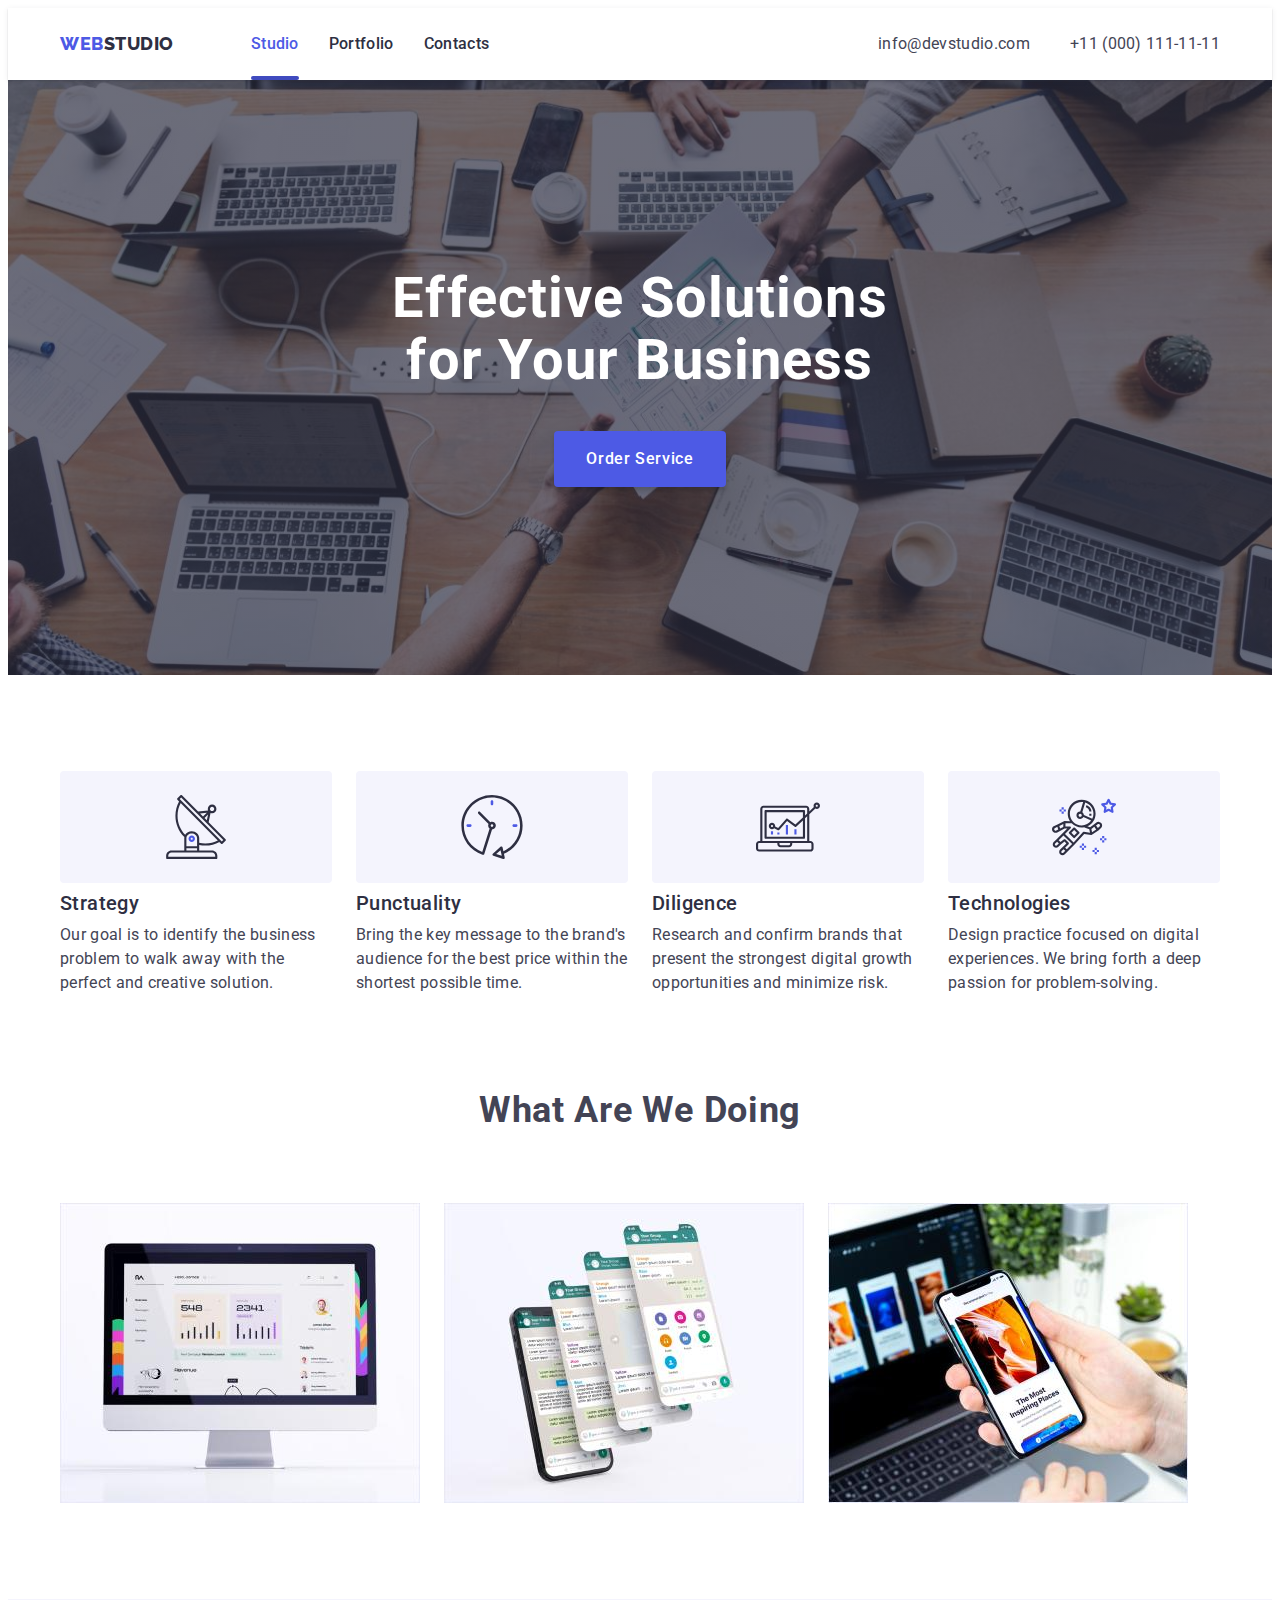
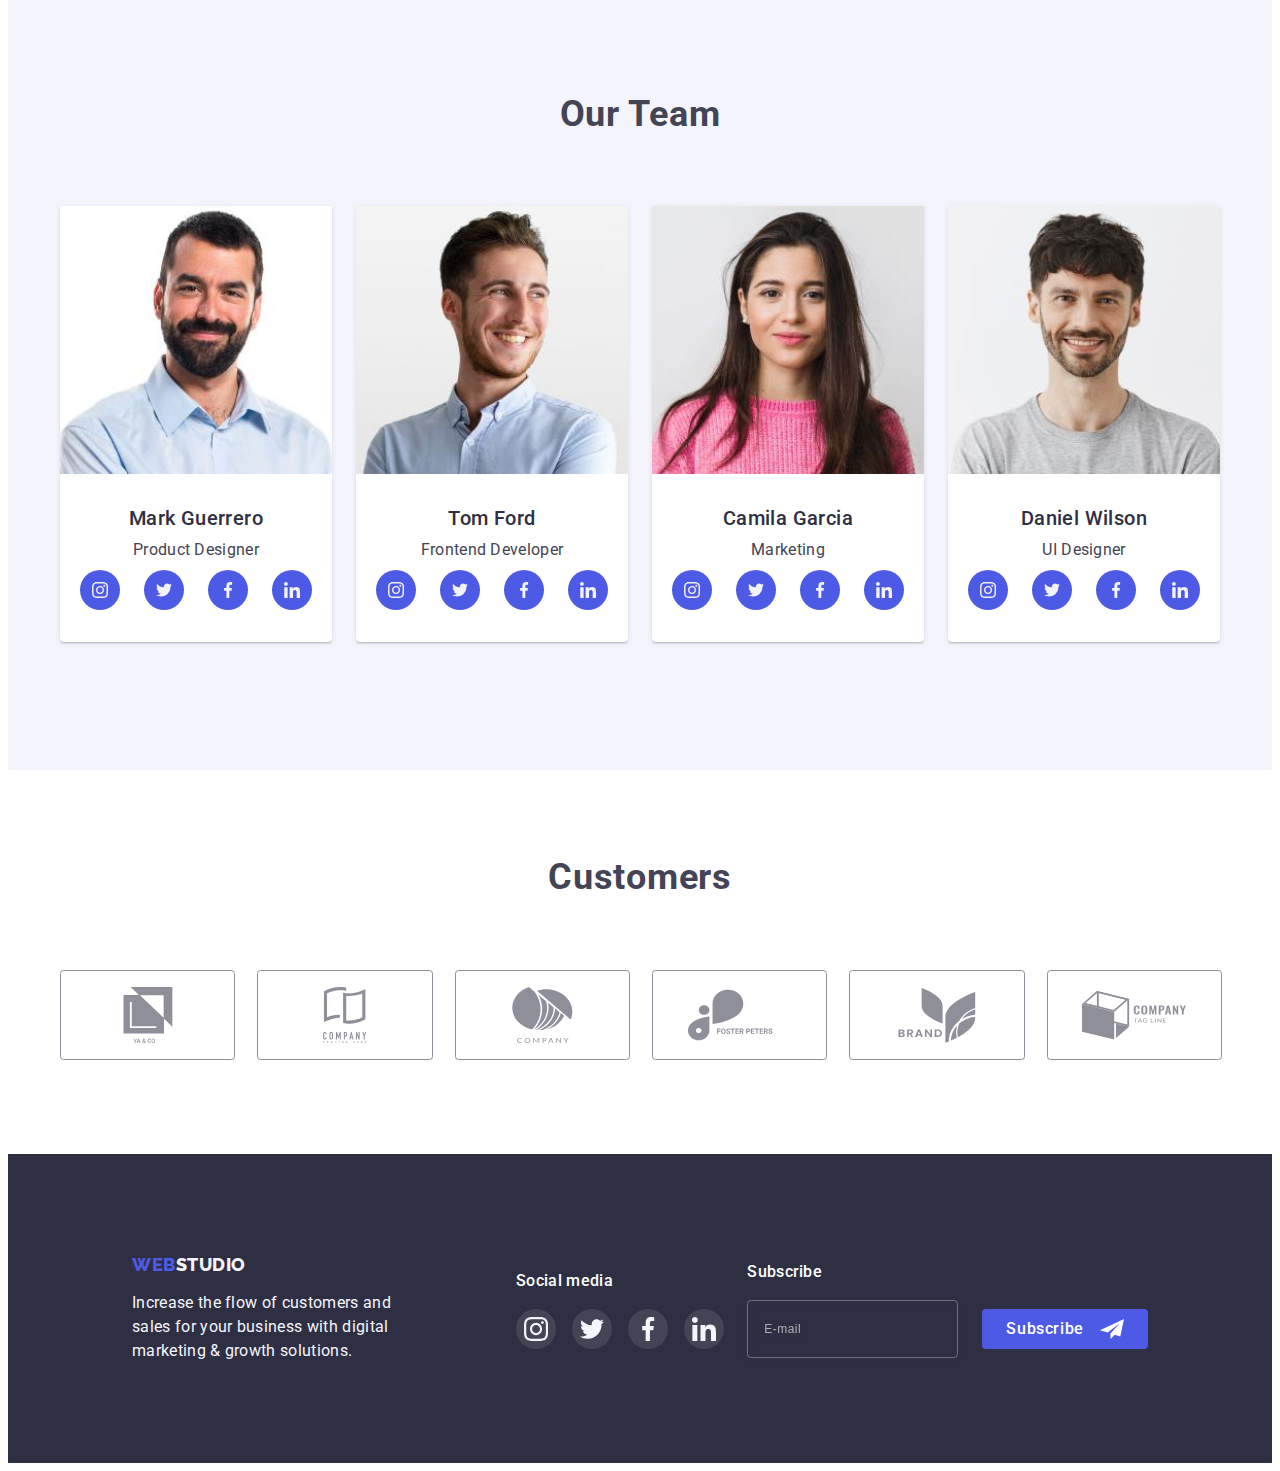
==== commit f6fd66ac: "Adaptive for index.html and portfolio.html, mobile menu, responsive images has been created." ====
--- a/index.html
+++ b/index.html
@@ -18,6 +18,7 @@
 			crossorigin="anonymous"
 			referrerpolicy="no-referrer"
 		/>
+		<link rel="stylesheet" href="./css/styles.css" />
 		<link rel="stylesheet" href="./css/mobile.css" />
 		<link rel="stylesheet" href="./css/tablet.css" />
 		<link rel="stylesheet" href="./css/desktop.css" />
@@ -29,53 +30,125 @@
 					<!-- logotype -->
 					<a href="/" class="header-logo link"><span>Web</span>Studio</a>
 					<!-- menu -->
-					<button
-						type="button"
-						class="menu-button"
-						aria-label="Перемикач мобільного меню"
-						aria-expanded="false"
-						aria-controls="menu-container"
-						data-menu-button
-					>
-						<svg width="30" height="20">
-							<use class="icon-cross" href="./images/icons.svg#cross"></use>
-							<use
-								class="icon-menu"
-								href="./images/icons.svg#burger-icon"
-							></use>
-						</svg>
-					</button>
+					<ul class="header-list list">
+						<li class="header-item">
+							<a class="header-link link current" href="./index.html">Studio</a>
+						</li>
+						<li class="header-item">
+							<a class="header-link link" href="./portfolio.html">Portfolio</a>
+						</li>
+						<li class="header-item">
+							<a class="header-link link" href="#">Contacts</a>
+						</li>
+					</ul>
+				</nav>
+				<ul class="contacts-list list">
+					<li class="contacts-item">
+						<a
+							class="contacts-link link-email link"
+							href="mailto:info@devstudio.com"
+							>info@devstudio.com</a
+						>
+					</li>
+					<li class="contacts-item">
+						<a class="contacts-link link-tel link" href="tel:+110001111111"
+							>+11 (000) 111-11-11</a
+						>
+					</li>
+				</ul>
+				<button
+					type="button"
+					class="menu-open-button btn"
+					aria-label="Кнопка для відкриття мобільного меню"
+					data-menu-open
+				>
+					<svg width="32" height="22">
+						<use class="menu-open-icon" href="./images/icons.svg#burger"></use>
+					</svg>
+				</button>
+			</div>
 
-					<div class="menu-container" id="menu-container" data-menu>
-						<ul class="header-list list">
-							<li class="header-item">
-								<a class="header-link link current" href="./index.html"
+			<div class="mob-menu is-hidden" data-menu>
+				<div class="menu-container">
+					<div class="mob-menu-top">
+						<button
+							type="button"
+							class="menu-close-button btn"
+							aria-label="Кнопка для закриття мобільного меню"
+							data-menu-close
+						>
+							<svg width="8" height="8">
+								<use
+									class="menu-close-icon"
+									href="./images/icons.svg#close"
+								></use>
+							</svg>
+						</button>
+						<ul class="mob-menu-list list">
+							<li class="mob-menu-item">
+								<a class="mob-menu-link link current" href="./index.html"
 									>Studio</a
 								>
 							</li>
-							<li class="header-item">
-								<a class="header-link link" href="./portfolio.html"
+							<li class="mob-menu-item">
+								<a class="mob-menu-link link" href="./portfolio.html"
 									>Portfolio</a
 								>
 							</li>
-							<li class="header-item">
-								<a class="header-link link" href="#">Contacts</a>
+							<li class="mob-menu-item">
+								<a class="mob-menu-link link" href="#">Contacts</a>
 							</li>
 						</ul>
-						<ul class="contacts-list list">
-							<li class="contacts-item">
-								<a class="contacts-link link" href="mailto:info@devstudio.com"
+					</div>
+					<div class="mob-menu-bottom">
+						<ul class="mob-menu-contacts-list list">
+							<li class="mob-menu-contacts-item">
+								<a
+									class="mob-menu-contacts-link link-tel link"
+									href="tel:+110001111111"
+									>+11 (000) 111-11-11</a
+								>
+							</li>
+							<li class="mob-menu-contacts-item">
+								<a
+									class="mob-menu-contacts-link link-email link"
+									href="mailto:info@devstudio.com"
 									>info@devstudio.com</a
 								>
 							</li>
-							<li class="contacts-item">
-								<a class="contacts-link link" href="tel:+110001111111"
-									>+11 (000) 111-11-11</a
-								>
-							</li>
 						</ul>
-					</div>
-				</nav>
+						<ul class="mob_menu_soc-list list">
+							<li class="social_media-item">
+								<a class="social_media-link link" href="#">
+									<svg class="social_media-icon" width="24" height="24">
+										<use href="./images/icons.svg#instagram"></use>
+									</svg>
+								</a>
+							</li>
+							<li class="social_media-item">
+								<a class="social_media-link link" href="#">
+									<svg class="social_media-icon" width="24" height="24">
+										<use href="./images/icons.svg#twitter"></use>
+									</svg>
+								</a>
+							</li>
+							<li class="social_media-item">
+								<a class="social_media-link link" href="#">
+									<svg class="social_media-icon" width="24" height="24">
+										<use href="./images/icons.svg#facebook"></use>
+									</svg>
+								</a>
+							</li>
+							<li class="social_media-item">
+								<a class="social_media-link link" href="#">
+									<svg class="social_media-icon" width="24" height="24">
+										<use href="./images/icons.svg#linkedin"></use>
+									</svg>
+								</a>
+							</li>
+						</ul>
+					</div>
+				</div>
 			</div>
 		</header>
 
@@ -184,7 +257,11 @@
 					<ul class="team-list list">
 						<li class="team-item">
 							<img
-								src="images/our_team_1.jpg"
+								srcset="
+									images/team/our_team_1.jpg    1x,
+									images/team/our_team_1_2x.jpg 2x
+								"
+								src="images/team/our_team_1.jpg"
 								alt="photo"
 								height="260"
 								width="264"
@@ -226,7 +303,11 @@
 						</li>
 						<li class="team-item">
 							<img
-								src="images/our_team_2.jpg"
+								srcset="
+									images/team/our_team_2.jpg    1x,
+									images/team/our_team_2_2x.jpg 2x
+								"
+								src="images/team/our_team_2.jpg"
 								alt="photo"
 								height="260"
 								width="264"
@@ -268,7 +349,11 @@
 						</li>
 						<li class="team-item">
 							<img
-								src="images/our_team_3.jpg"
+								srcset="
+									images/team/our_team_3.jpg    1x,
+									images/team/our_team_3_2x.jpg 2x
+								"
+								src="images/team/our_team_3.jpg"
 								alt="photo"
 								height="260"
 								width="264"
@@ -310,7 +395,11 @@
 						</li>
 						<li class="team-item">
 							<img
-								src="images/our_team_4.jpg"
+								srcset="
+									images/team/our_team_4.jpg    1x,
+									images/team/our_team_4_2x.jpg 2x
+								"
+								src="images/team/our_team_4.jpg"
 								alt="photo"
 								height="260"
 								width="264"
@@ -473,7 +562,7 @@
 			<div class="modal">
 				<button type="button" class="modal-button btn" data-modal-close>
 					<svg class="modal-button-icon" width="8" height="8">
-						<use href="./images/icons.svg#cross"></use>
+						<use href="./images/icons.svg#close"></use>
 					</svg>
 				</button>
 				<form class="modal-form">
--- a/css/styles.css
+++ b/css/styles.css
@@ -0,0 +1,887 @@
+:root {
+	--primary-brand-color: #4d5ae5; /* IRIS */
+	--title-color: #2e2f42;
+	--dark-color: #2e2f42; /* NAVY BLUE */
+	--main-text-color: #434455; /* SLATE */
+	--icons-color: #8e8f99; /* LIGHT SLATE */
+	--accent-color: #e7e9fc; /* CORNFLOWER */
+	--light-collor: #f4f4fd; /* CLOUD */
+	--button-hover-color: #404bbf; /* OCEAN */
+
+	--transition-property: 250ms cubic-bezier(0.4, 0, 0.2, 1);
+}
+
+p,
+h1,
+h2,
+h3,
+h4,
+h5,
+h6 {
+	margin: 0;
+}
+ul,
+ol {
+	margin: 0;
+	padding-left: 0;
+}
+
+body {
+	font-family: "Roboto", sans-serif;
+	font-weight: 400;
+	font-size: 16px;
+	line-height: 1.5;
+	letter-spacing: 0.02em;
+	color: var(--main-text-color);
+}
+img {
+	display: block;
+	max-width: 100%;
+	height: auto;
+	width: 100%;
+}
+.list {
+	list-style: none;
+}
+.link {
+	text-decoration: none;
+}
+.btn {
+	font-family: inherit;
+	cursor: pointer;
+	transition: color var(--transition-property),
+		background-color var(--transition-property),
+		box-shadow var(--transition-property),
+		border-color var(--transition-property);
+}
+.btn:hover,
+.btn:focus {
+	font-family: inherit;
+	background-color: var(--button-hover-color);
+	color: #ffffff;
+}
+.container {
+	max-width: 428px;
+	padding-left: 16px;
+	padding-right: 16px;
+	margin-left: auto;
+	margin-right: auto;
+}
+.section {
+	padding-top: 96px;
+	padding-bottom: 96px;
+}
+.section-title {
+	margin-bottom: 72px;
+	font-weight: 700;
+	font-size: 36px;
+	line-height: 1.1;
+	text-align: center;
+	letter-spacing: 0.02em;
+	text-transform: capitalize;
+	color: var(----dark-color);
+}
+.no-scroll {
+	overflow: hidden;
+}
+.visually-hidden {
+	position: absolute;
+	width: 1px;
+	height: 1px;
+	margin: -1px;
+	border: 0;
+	padding: 0;
+	white-space: nowrap;
+	clip-path: inset(100%);
+	clip: rect(0 0 0 0);
+	overflow: hidden;
+}
+.is-hidden {
+	visibility: hidden;
+	opacity: 0;
+	pointer-events: none;
+}
+
+/*---------- HEADER ------------ */
+
+.header {
+	position: relative;
+	background-color: #ffffff;
+	box-shadow: 0px 2px 1px rgba(46, 47, 66, 0.08),
+		0px 1px 1px rgba(46, 47, 66, 0.16), 0px 1px 6px rgba(46, 47, 66, 0.08);
+}
+.header > .container {
+	display: flex;
+}
+.header-logo {
+	display: block;
+	margin-right: 77px;
+	padding-top: 24px;
+	padding-bottom: 24px;
+	font-family: "Raleway", sans-serif;
+	font-weight: 800;
+	font-size: 18px;
+	line-height: 1.3;
+	letter-spacing: 0.03em;
+	text-transform: uppercase;
+	color: var(--dark-color);
+}
+.header-logo span {
+	color: var(--primary-brand-color);
+}
+.header-list {
+	display: none;
+}
+.contacts-list {
+	display: none;
+}
+.contacts-link {
+	display: block;
+	color: var(--main-text-color);
+	transition: color var(--transition-property);
+}
+.header-link:hover,
+.header-link:focus,
+.header-link.current,
+.contacts-link:hover,
+.contacts-link:focus {
+	color: var(--primary-brand-color);
+}
+.header-link.current::after {
+	content: "";
+	position: absolute;
+	bottom: 0;
+	left: 0;
+	height: 4px;
+	width: 100%;
+	background-color: #404bbf;
+	border-radius: 2px;
+}
+
+.menu-container {
+	display: flex;
+	flex-direction: column;
+	justify-content: space-between;
+	height: 100%;
+	max-width: 428px;
+	padding-left: 40px;
+	padding-right: 51px;
+	margin-left: auto;
+	margin-right: auto;
+	overflow: auto;
+}
+.menu-open-button {
+	margin-top: auto;
+	margin-bottom: auto;
+	margin-left: auto;
+	width: 32px;
+	height: 32px;
+	padding: 0;
+    border: none;
+    background-color: transparent;
+}
+.menu-open-icon {
+}
+.mob-menu {
+	position: fixed;
+	top: 0;
+	left: 0;
+	width: 100vw;
+	height: 100vh;
+	padding-top: 80px;
+	padding-bottom: 40px;
+	background-color: #FFFFFF;
+	box-shadow: 0px 2px 1px rgba(46, 47, 66, 0.08), 0px 1px 1px rgba(46, 47, 66, 0.16), 0px 1px 6px rgba(46, 47, 66, 0.08);
+	z-index: 1;
+}
+.menu-close-button {
+	position: absolute;
+	top: 40px;
+	right: 40px;	
+    display: flex;
+	justify-content: center;
+	align-items: center;
+    width: 24px;
+    height: 24px;
+    background-color: #E7E9FC;
+    border: 1px solid rgba(0, 0, 0, 0.1);
+    border-radius: 50%;
+	/* transition: background-color заданий на загальний клас btn */
+}
+.menu-close-icon {
+    transition: fill var(--transition-property);
+}
+.menu-close-button:focus .menu-close-icon {
+    fill:  #FFFFFF;
+}
+.mob-menu-list {
+	margin-bottom: 20px;
+}
+.mob-menu-item:not(:last-child) {
+	margin-bottom: 40px;
+}
+.mob-menu-link {
+	position: relative;
+	font-weight: 700;
+	font-size: 36px;
+	line-height: 1.1;
+	letter-spacing: 0.02em;
+	text-transform: capitalize;
+	color: var(--title-color);
+	transition: color var(--transition-property);
+}
+.mob-menu-link:focus,
+.mob-menu-link.current {
+	color: var(--primary-brand-color);
+}
+.mob-menu-contacts-list {
+	margin-bottom: 48px;
+}
+.mob-menu-contacts-link.link-tel {
+	display: block;
+	margin-bottom: 40px;
+	font-weight: 600;
+	font-size: 35px;
+	line-height: 1.1;
+	text-transform: capitalize;
+	color: var(--primary-brand-color);
+}
+.mob-menu-contacts-link.link-email {
+	font-weight: 500;
+	font-size: 20px;
+	line-height: 1.2;
+	letter-spacing: 0.02em;
+	color: var(--main-text-color);
+}
+.mob-menu-link.current::after {
+	content: "";
+	position: absolute;
+	bottom: 0;
+	left: 0; 
+	height: 4px;
+	width: 100%;
+	background-color: #404bbf;
+	border-radius: 2px;
+}
+.mob_menu_soc-list {
+	display: flex;
+	justify-content: space-between;
+}
+
+/*---------- HERO ------------ */
+
+.hero {
+	padding-top: 112px;
+	padding-bottom: 112px; 
+	margin-left: auto;
+	margin-right: auto;
+	background-color: var(--dark-color);
+	background-image: linear-gradient(
+			rgba(46, 47, 66, 0.7),
+			rgba(46, 47, 66, 0.7)
+		),
+		url("../images/hero/hero-bg-mob.jpg");
+	background-size: cover;
+	background-repeat: no-repeat;
+	background-position: center;
+	background-size: cover;
+	text-align: center;
+	
+}
+@media (min-device-pixel-ratio: 2),
+  (min-resolution: 192dpi),
+  (min-resolution: 2dppx) {
+  .hero {
+    background-image: linear-gradient(
+			rgba(46, 47, 66, 0.7),
+			rgba(46, 47, 66, 0.7)
+		),
+		url("../images/hero/hero-bg-mob-2x.jpg");
+  }
+}
+.hero-title {
+	margin-left: auto;
+	margin-right: auto;
+	margin-bottom: 72px;
+	max-width: 319px;
+	font-weight: 700;
+	font-size: 36px;
+	line-height: 1.1;
+	letter-spacing: 0.02em;
+	color: #ffffff;
+}
+.hero-btn {
+	padding: 16px 32px;
+	background-color: var(--primary-brand-color);
+	font-weight: 500;
+	font-size: 16px;
+	line-height: 1.5;
+	letter-spacing: 0.04em;
+	color: #ffffff;
+	box-shadow: 0px 4px 4px rgba(0, 0, 0, 0.15);
+	border: none;
+	border-radius: 4px;
+}
+.hero-btn:hover,
+.hero-btn:focus {
+	box-shadow: 0px 4px 4px rgba(0, 0, 0, 0.15);
+}
+
+/*---------- SKILLS ------------ */
+.section-skills {
+	padding-bottom: 104px;
+}
+.skills-list {
+	display: flex;
+	flex-direction: column;
+	gap: 72px;
+}
+.skills-item {
+}
+.skills-item-icon {
+	display: none;
+}
+.skills-item-title {
+	margin-bottom: 8px;
+	font-weight: 700;
+	font-size: 36px;
+	line-height: 1.1;
+	letter-spacing: 0.02em;
+	color: var(--title-color);
+	text-align: center;
+}
+.skills-item-text {
+	font-weight: 500;
+	font-size: 16px;
+	line-height: 1.5;
+	letter-spacing: 0.02em;
+	color: var(--main-text-color);
+} 
+
+/*---------- What are we doing ------------ */
+
+.section-works {
+	display: none;
+}
+
+/*---------- TEAM ------------ */
+
+.section-team {
+	padding-bottom: 128px;
+	background-color: var(--light-collor);
+}
+.team-list {
+	display: flex;
+	flex-direction: column;
+	align-items: center;
+	row-gap: 72px;
+}
+.team-item {
+	width: 260px;
+	background-color: #ffffff;
+	box-shadow: 0px 1px 6px rgba(46, 47, 66, 0.08),
+		0px 1px 1px rgba(46, 47, 66, 0.16), 0px 2px 1px rgba(46, 47, 66, 0.08);
+	border: none;
+	border-radius: 0px 0px 4px 4px;
+}
+.team-text-content {
+	padding-top: 32px;
+	padding-bottom: 32px;
+}
+.team-item-title {
+	margin-bottom: 8px;
+	font-weight: 500;
+	font-size: 20px;
+	line-height: 1.2;
+	text-align: center;
+	letter-spacing: 0.02em;
+	color: var(--title-color);
+}
+.team-item-text {
+	margin-bottom: 8px;
+	font-size: 16px;
+	line-height: 1.5;
+	text-align: center;
+	letter-spacing: 0.02em;
+	color: var(--main-text-color);
+}
+.social_media {
+	display: flex;
+	gap: 24px;
+	justify-content: center;
+}
+.social_media-item {
+	height: 40px;
+	width: 40px;
+}
+.social_media-link {
+	height: 100%;
+	width: 100%;
+	display: flex;
+	justify-content: center;
+	align-items: center;
+	background-color: var(--primary-brand-color);
+	border-radius: 50%;
+	transition: background-color var(--transition-property);
+}
+.social_media-icon {
+	fill: var(--light-collor);
+}
+.social_media-link:hover,
+.social_media-link:focus {
+	background-color: var(--button-hover-color);
+	cursor: pointer;
+}
+
+/*---------- CUSTOMERS ------------ */
+
+.section-customers {
+	padding-top: 88px;
+}
+.customers-list {
+	display: flex;
+	flex-wrap: wrap;
+	gap: 72px 16px;
+}
+.customers-item {
+	width: calc((100% - 1 * 16px) / 2);
+	height: 88px;
+}
+.customers-link {
+	width: 100%;
+	height: 100%;
+	display: flex;
+	justify-content: center;
+	align-items: center;
+	border: 1px solid var(--icons-color);
+	border-radius: 3.5px;
+	transition: border var(--transition-property);
+}
+.customers-icon {
+	fill: var(--icons-color);
+	transition: fill var(--transition-property);
+}
+.customers-link:hover,
+.customers-link:focus {
+	border: var(--button-hover-color) 1px solid;
+}
+.customers-link:hover .customers-icon,
+.customers-link:focus .customers-icon {
+	fill: var(--button-hover-color);
+}
+
+/*---------- PORTFOLIO ------------ */
+
+.portfolio {
+	padding-top: 48px;
+	padding-bottom: 48px;
+}
+.filters-list {
+	display: flex;
+	flex-wrap: wrap;
+	margin-bottom: 72px;
+	gap: 24px;
+	justify-content: start;
+}
+.filters-item {
+}
+.filters-btn {
+	padding: 12px 24px;
+	background-color: var(--light-collor);
+	border: 1px solid var(--accent-color);
+	border-radius: 4px;
+	font-weight: 500;
+	font-size: 16px;
+	line-height: 1.5;
+	letter-spacing: 0.04em;
+	color: var(--primary-brand-color);
+}
+.filters-btn:hover,
+.filters-btn:focus,
+.filters-btn:active {
+	background-color: var(--button-hover-color);
+	border-color: var(--button-hover-color);
+	box-shadow: 0px 3px 1px rgba(0, 0, 0, 0.1), 0px 2px 1px rgba(0, 0, 0, 0.08),
+		0px 2px 2px rgba(0, 0, 0, 0.12);
+	color: #ffffff;
+}
+.portfolio-list {
+	display: flex;
+	row-gap: 48px;
+	flex-wrap: wrap;
+	flex-direction: column;
+	justify-content: center;
+}
+.portfolio-item {
+	width: 396px;
+	background-color: #ffffff;
+	box-shadow: 0px 1px 6px rgba(46, 47, 66, 0.08);
+}
+.portfolio-link {
+	transition: box-shadow var(--transition-property);
+}
+.portfolio-link:hover,
+.portfolio-link:focus {
+	display: block;
+	box-shadow: 0px 1px 6px rgba(46, 47, 66, 0.08),
+		0px 1px 1px rgba(46, 47, 66, 0.16), 0px 2px 1px rgba(46, 47, 66, 0.08);
+}
+.portfolio-img {
+	position: relative;
+    overflow: hidden;
+}
+.portfolio-img-overlay {
+	position: absolute;
+	top: 0;
+    width: 100%;
+	height: 100%;
+    padding: 40px 32px;
+	font-weight: 400;
+	font-size: 16px;
+	line-height: 1.5;
+	letter-spacing: 0.02em;
+	color: var(--light-collor);
+    background-color: var(--primary-brand-color);
+	transform: translateY(100%);
+    transition: transform var(--transition-property);
+    overflow: auto;
+}
+.portfolio-link:hover .portfolio-img-overlay,
+.portfolio-link:focus .portfolio-img-overlay {
+	transform: translateY(0);
+}
+.portfolio-text-content {
+	padding: 32px 16px;
+	border-left: 0.5px solid var(--light-collor);
+	border-right: 0.5px solid var(--light-collor);
+	border-bottom: 0.5px solid var(--light-collor);
+}
+.portfolio-item-title {
+	margin-bottom: 8px;
+	font-weight: 500;
+	font-size: 20px;
+	line-height: 1.2;
+	letter-spacing: 0.02em;
+	color: var(--title-color);
+}
+.portfolio-item-text {
+	font-weight: 400;
+	font-size: 16px;
+	line-height: 1.5;
+	letter-spacing: 0.02em;
+	color: var(--main-text-color);
+}
+
+/*---------- FOOTER ------------ */
+
+.footer {
+	padding-top: 96px;
+	padding-bottom: 96px;
+	background-color: var(--dark-color);
+}
+.footer-content {
+	display: flex;
+	flex-direction: column;
+	align-items: center;
+	gap: 72px;
+}
+.footer-text-content {
+	display: flex;
+	flex-direction: column;
+	align-items: center;
+}
+.footer-logo {
+	display: block;
+	margin-bottom: 16px;
+	font-family: "Raleway", sans-serif;
+	font-weight: 800;
+	font-size: 18px;
+	line-height: 1.2;
+	letter-spacing: 0.03em;
+	text-transform: uppercase;
+	color: var(--light-collor);
+}
+.footer-logo span {
+	color: var(--primary-brand-color);
+}
+.footer-text {
+	text-align: left;
+	width: 268px;
+	font-weight: 400;
+	font-size: 16px;
+	line-height: 1.5;
+	letter-spacing: 0.02em;
+	color: var(--light-collor);
+}
+.footer-contacts {
+	display: flex;
+	flex-direction: column;
+	align-items: center;
+}
+.footer-contacts-title {
+	margin-bottom: 16px;
+	font-weight: 500;
+	font-size: 16px;
+	line-height: 1.5;
+	letter-spacing: 0.02em;
+	color: #ffffff;
+}
+.footer-contacts-list {
+	display: flex;
+	gap: 16px;
+}
+.footer-contacts-item {
+	width: 40px;
+	height: 40px;
+}
+.footer-contacts-link {
+	display: flex;
+	justify-content: center;
+	align-items: center;
+	width: 100%;
+	height: 100%;
+	background-color: rgba(255, 255, 255, 0.1);
+	border-radius: 50%;
+	transition: background-color var(--transition-property);
+}
+.footer-contacts-icon {
+	fill: var(--light-collor);
+}
+.footer-contacts-link:hover,
+.footer-contacts-link:focus {
+	cursor: pointer;
+	background-color: #31d0aa;
+}
+.footer-subscribe {
+	display: flex;
+	flex-direction: column;
+	align-items: center;
+}
+.footer-input-wrap {
+	display: flex;
+	flex-direction: column;
+	align-items: center;
+	gap: 16px;
+}
+.footer-form-title {
+	margin-bottom: 16px;
+	font-weight: 500;
+	font-size: 16px;
+	line-height: 1.5;
+	letter-spacing:  0.02em;
+	color: #FFFFFF;
+}
+.footer-form-input {
+	max-width: 396px;
+	height: 40px;
+	padding: 8px 16px;
+	background-color: transparent;
+	border: 1px solid rgba(255, 255, 255, 0.3);
+	filter: drop-shadow(0px 4px 4px rgba(0, 0, 0, 0.15));
+	border-radius: 4px;
+	color: white;
+}
+.footer-form-input:hover,
+.footer-form-input:focus {
+	background-color: transparent;
+	color: white;
+}
+.footer-form-input::placeholder {
+	font-weight: 400;
+	font-size: 12px;
+	line-height: 2;
+	letter-spacing: 0.04em;
+	color: rgba(255, 255, 255, 0.6);
+}
+.footer-form-button {
+	display: flex;
+	align-items: center;
+	padding: 8px 24px;
+	font-weight: 500;
+	font-size: 16px;
+	line-height: 1.5;
+	letter-spacing: 0.04em;
+	color: #FFFFFF;
+	background: var(--primary-brand-color);
+	border: none;
+	border-radius: 4px;
+}
+.footer-form-button::after {
+	content: '';
+	display: inline-block;
+	width: 24px;
+	height: 20px;
+	background-image: url('../images/icon_send.svg');
+	margin-left: 16px;
+}
+
+/* MODAL */
+
+.backdrop {
+	position: fixed;
+	top: 0;
+	left: 0;
+	width: 100%;
+	height: 100%;
+	background-color: rgba(46, 47, 66, 0.4);
+    transition: opacity var(--transition-property),
+    visibility var(--transition-property);
+	overflow-y: scroll;
+}
+.modal {
+	position: absolute;
+	top: 50%;
+	left: 50%;
+	width: 392px;
+	padding: 72px 16px 24px 16px;
+	background-color: #fcfcfc;
+	box-shadow: 0px 1px 1px rgba(0, 0, 0, 0.14), 0px 1px 3px rgba(0, 0, 0, 0.12),
+		0px 2px 1px rgba(0, 0, 0, 0.2);
+	border-radius: 4px;
+    transform: translate(-50%, -50%);
+    transition: transform var(--transition-property);
+}
+.backdrop.is-hidden .modal {
+    transform: translate(-50%, -50%) scale(0);
+}
+.modal-button {
+	position: absolute;
+	top: 24px;
+	right: 24px;	
+    display: flex;
+	justify-content: center;
+	align-items: center;
+    width: 24px;
+    height: 24px;
+    background-color: #E7E9FC;
+    border: 1px solid rgba(0, 0, 0, 0.1);
+    border-radius: 50%;
+	/* transition: background-color заданий на загальний клас btn */
+}
+.modal-button-icon {
+    transition: fill var(--transition-property);
+}
+.modal-button:hover .modal-button-icon, 
+.modal-button:focus .modal-button-icon {
+    fill:  #FFFFFF;
+}
+
+.modal-form {
+}
+.form-title {
+	margin-bottom: 16px;
+	font-weight: 500;
+	font-size: 16px;
+	line-height: 1.5;
+	text-align: center;
+	letter-spacing: 0.02em;
+	color: var(--dark-color);
+}
+.form-field {
+	margin-bottom: 8px;
+}
+.form-field.comment {
+	margin-bottom: 16px;
+}
+.input-text {
+	display: inline-block;
+	margin-bottom: 4px;
+	font-weight: 400;
+	font-size: 12px;
+	line-height: 1.3;
+	letter-spacing: 0.01em;
+	color: var(--icons-color);
+}
+.input-wrap {
+	position: relative;
+}
+.form-input {
+	width: 100%;
+	height: 40px;
+	padding-left: 38px;
+	background-color: transparent;
+	border: 1px solid rgba(33, 33, 33, 0.2);
+	border-radius: 4px;
+	outline: none;
+	transition: border-color var(--transition-property);
+}
+
+.input-icon {
+	position: absolute;
+	left: 19px;
+	top: 50%;
+	transform: translateY(-50%);
+	transition: fill var(--transition-property);
+}
+.form-input:hover + .input-icon, 
+.form-input:focus + .input-icon {
+	fill: var(--primary-brand-color);
+}
+.form-comment {
+	min-height: 120px;
+	padding: 8px 16px;
+	resize: none;
+}
+.form-comment::placeholder {
+	font-weight: 400;
+	font-size: 12px;
+	line-height: 1.3;
+	letter-spacing: 0.04em;
+	color: rgba(117, 117, 117, 0.5);
+}
+.form-input:hover, .form-input:focus {
+	border-color: var(--primary-brand-color);
+}
+.form-checkbox-field {
+	margin-bottom: 24px;
+}
+.check-text {
+	display: flex;
+	align-items: center;
+	font-weight: 400;
+	font-size: 12px;
+	line-height: 1.3;
+	letter-spacing: 0.04em;
+	color: #757575;
+	cursor: pointer;
+}
+.check-text span {
+	display: flex;
+	align-items: center;
+	justify-content: center;
+	margin-right: 8px;
+	width: 16px;
+	height: 16px;
+	border: 1.25px solid var(--dark-color);
+	border-radius: 2px;
+	fill: transparent;
+	transition: background-color var(--transition-property),
+	border-color var(--transition-property),
+	fill var(--transition-property);
+}
+.input-check:checked + .check-text span {
+	background-color: var(--primary-brand-color);
+	border-color: var(--primary-brand-color);
+	fill: var(--light-collor);
+}
+.check-privacy-link {
+	margin-left: 4px;
+	text-decoration-line: underline;
+	color: var(--primary-brand-color);
+}
+
+.form-button-send {
+	display: block;
+	margin: auto;
+	padding: 16px 60px;
+	background-color: var(--primary-brand-color);
+	font-weight: 500;
+	font-size: 16px;
+	line-height: 1.5;
+	letter-spacing: 0.04em;
+	color: #FFFFFF;
+	box-shadow: 0px 4px 4px rgba(0, 0, 0, 0.15);
+	border: none;
+	border-radius: 4px;
+}
+
--- a/css/mobile.css
+++ b/css/mobile.css
@@ -1,832 +1,5 @@
-:root {
-	--primary-brand-color: #4d5ae5; /* IRIS */
-	--title-color: #2e2f42;
-	--dark-color: #2e2f42; /* NAVY BLUE */
-	--main-text-color: #434455; /* SLATE */
-	--icons-color: #8e8f99; /* LIGHT SLATE */
-	--accent-color: #e7e9fc; /* CORNFLOWER */
-	--light-collor: #f4f4fd; /* CLOUD */
-	--button-hover-color: #404bbf; /* OCEAN */
-
-	--transition-property: 250ms cubic-bezier(0.4, 0, 0.2, 1);
-}
-
-p,
-h1,
-h2,
-h3,
-h4,
-h5,
-h6 {
-	margin: 0;
-}
-ul,
-ol {
-	margin: 0;
-	padding-left: 0;
-}
-
-body {
-	font-family: "Roboto", sans-serif;
-	font-weight: 400;
-	font-size: 16px;
-	line-height: 1.5;
-	letter-spacing: 0.02em;
-	color: var(--main-text-color);
-}
-.list {
-	list-style: none;
-}
-.link {
-	text-decoration: none;
-}
-.btn {
-	font-family: inherit;
-	cursor: pointer;
-	transition: color var(--transition-property),
-		background-color var(--transition-property),
-		box-shadow var(--transition-property),
-		border-color var(--transition-property);
-}
-.btn:hover,
-.btn:focus {
-	font-family: inherit;
-	background-color: var(--button-hover-color);
-	color: #ffffff;
-}
-.container {
-	max-width: 428px;
-	padding-left: 16px;
-	padding-right: 16px;
-	margin-left: auto;
-	margin-right: auto;
-}
-.section {
-	padding-top: 96px;
-	padding-bottom: 96px;
-}
-.section-title {
-	margin-bottom: 72px;
-	font-weight: 700;
-	font-size: 36px;
-	line-height: 1.1;
-	text-align: center;
-	letter-spacing: 0.02em;
-	text-transform: capitalize;
-	color: var(----dark-color);
-}
-
-/*---------- HEADER ------------ */
-
-.header {
-	position: relative;
-	background-color: #ffffff;
-	box-shadow: 0px 2px 1px rgba(46, 47, 66, 0.08),
-		0px 1px 1px rgba(46, 47, 66, 0.16), 0px 1px 6px rgba(46, 47, 66, 0.08);
-}
-.header > .container {
-	display: flex;
-}
-.header-navigation {
-	display: flex;
-	margin-right: auto;
-	align-items: center;
-}
-.header-logo {
-	display: block;
-	margin-right: 77px;
-	padding-top: 24px;
-	padding-bottom: 24px;
-	font-family: "Raleway", sans-serif;
-	font-weight: 800;
-	font-size: 18px;
-	line-height: 1.3;
-	letter-spacing: 0.03em;
-	text-transform: uppercase;
-	color: var(--dark-color);
-}
-.header-logo span {
-	color: var(--primary-brand-color);
-}
-.header-list {
-	/* display: flex;
-	gap: 30px; */
-}
-.menu-button {
-    display: inline-flex;
-    margin: 0;
-    padding: 0;
-    border: none;
-    background-color: transparent;
-}
-.menu-button .icon-cross {
-    display: none;
-}
-.menu-button.is-open .icon-cross {
-    display: block;
-}
-.menu-button.is-open .icon-menu {
-    display: none;
-}
-.menu-container {
-	display: none;
-	position: absolute;
-	top: 100%;
-	left: 0;
-	width: 100%;
-	height: 100vh;
-	padding: 20px;
-	text-align: center;
-	font-weight: 700;
-	font-size: 36px;
-	line-height: 1.1;
-	letter-spacing: 0.02em;
-	text-transform: capitalize;
-	color: var(--dark-color);
-	background-color: #fff;
-	box-shadow: 0px 2px 1px rgba(46, 47, 66, 0.08), 0px 1px 1px rgba(46, 47, 66, 0.16), 0px 1px 6px rgba(46, 47, 66, 0.08);
-}
-.menu-container.is-open {
-	display: block;
-}
-.header-item {
-}
-.header-link {
-	display: block;
-	position: relative;
-	padding-top: 24px;
-	padding-bottom: 24px;
-	font-weight: 500;
-	font-size: 16px;
-	line-height: 1.5;
-	letter-spacing: 0.02em;
-	color: var(--title-color);
-	transition: color var(--transition-property);
-}
-.contacts-list {
-	display: flex;
-	gap: 40px;
-}
-.contacts-item {
-}
-.contacts-link {
-	display: block;
-	padding-top: 24px;
-	padding-bottom: 24px;
-	font-weight: 400;
-	font-size: 16px;
-	line-height: 1.5;
-	letter-spacing: 0.02em;
-	color: var(--main-text-color);
-	transition: color var(--transition-property);
-}
-.header-link:hover,
-.header-link:focus,
-.header-link.current,
-.contacts-link:hover,
-.contacts-link:focus {
-	color: var(--primary-brand-color);
-}
-.header-link.current::after {
-	content: "";
-	position: absolute;
-	bottom: 0;
-	left: 0;
-	height: 4px;
-	width: 100%;
-	background-color: #404bbf;
-	border-radius: 2px;
-}
-
-/*---------- HERO ------------ */
-
-.hero {
-	padding-top: 112px;
-	padding-bottom: 112px; 
-	margin-left: auto;
-	margin-right: auto;
-	background-color: var(--dark-color);
-	background-image: linear-gradient(
-			rgba(46, 47, 66, 0.7),
-			rgba(46, 47, 66, 0.7)
-		),
-		url("../images/people_office.jpg");
-	background-size: cover;
-	background-repeat: no-repeat;
-	background-position: center;
-	background-size: cover;
-	text-align: center;
-	
-}
-.hero-title {
-	margin-left: auto;
-	margin-right: auto;
-	margin-bottom: 72px;
-	width: 319px;
-	font-weight: 700;
-	font-size: 36px;
-	line-height: 1.1;
-	letter-spacing: 0.02em;
-	color: #ffffff;
-}
-.hero-btn {
-	padding: 16px 32px;
-	background-color: var(--primary-brand-color);
-	font-weight: 500;
-	font-size: 16px;
-	line-height: 1.5;
-	letter-spacing: 0.04em;
-	color: #ffffff;
-	box-shadow: 0px 4px 4px rgba(0, 0, 0, 0.15);
-	border: none;
-	border-radius: 4px;
-}
-.hero-btn:hover,
-.hero-btn:focus {
-	box-shadow: 0px 4px 4px rgba(0, 0, 0, 0.15);
-}
-
-/*---------- SKILLS ------------ */
-.section-skills {
-	padding-bottom: 104px;
-}
-.skills-list {
-	display: flex;
-	flex-direction: column;
-	gap: 72px;
-}
-.skills-item {
-}
-.skills-item-icon {
-	display: none;
-}
-.skills-item-title {
-	margin-bottom: 8px;
-	font-weight: 700;
-	font-size: 36px;
-	line-height: 1.1;
-	letter-spacing: 0.02em;
-	color: var(--title-color);
-	text-align: center;
-}
-.skills-item-text {
-	font-weight: 500;
-	font-size: 16px;
-	line-height: 1.5;
-	letter-spacing: 0.02em;
-	color: var(--main-text-color);
-} 
-
-/*---------- What are we doing ------------ */
-
-.section-works {
-	display: none;
-}
-
-/*---------- TEAM ------------ */
-
-.section-team {
-	padding-bottom: 128px;
-	background-color: var(--light-collor);
-}
-.team-list {
-	display: flex;
-	flex-direction: column;
-	align-items: center;
-	row-gap: 72px;
-}
-.team-item {
-	width: 260px;
-	background-color: #ffffff;
-	box-shadow: 0px 1px 6px rgba(46, 47, 66, 0.08),
-		0px 1px 1px rgba(46, 47, 66, 0.16), 0px 2px 1px rgba(46, 47, 66, 0.08);
-	border: none;
-	border-radius: 0px 0px 4px 4px;
-}
-.team-item > img {
-	display: block;
-	max-width: 100%;
-	height: auto;
-}
-.team-text-content {
-	padding-top: 32px;
-	padding-bottom: 32px;
-}
-.team-item-title {
-	margin-bottom: 8px;
-	font-weight: 500;
-	font-size: 20px;
-	line-height: 1.2;
-	text-align: center;
-	letter-spacing: 0.02em;
-	color: var(--title-color);
-}
-.team-item-text {
-	margin-bottom: 8px;
-	font-size: 16px;
-	line-height: 1.5;
-	text-align: center;
-	letter-spacing: 0.02em;
-	color: var(--main-text-color);
-}
-.social_media {
-	display: flex;
-	gap: 24px;
-	justify-content: center;
-}
-.social_media-item {
-	height: 40px;
-	width: 40px;
-}
-.social_media-link {
-	height: 100%;
-	width: 100%;
-	display: flex;
-	justify-content: center;
-	align-items: center;
-	background-color: var(--primary-brand-color);
-	border-radius: 50%;
-	transition: background-color var(--transition-property);
-}
-.social_media-icon {
-	fill: var(--light-collor);
-}
-.social_media-link:hover,
-.social_media-link:focus {
-	background-color: var(--button-hover-color);
-	cursor: pointer;
-}
-
-/*---------- CUSTOMERS ------------ */
-
-.section-customers {
-	padding-top: 88px;
-}
-.customers-list {
-	display: flex;
-	flex-wrap: wrap;
-	gap: 72px 16px;
-}
-.customers-item {
-	width: calc((100% - 1 * 16px) / 2);
-	height: 88px;
-}
-.customers-link {
-	width: 100%;
-	height: 100%;
-	display: flex;
-	justify-content: center;
-	align-items: center;
-	border: 1px solid var(--icons-color);
-	border-radius: 3.5px;
-	transition: border var(--transition-property);
-}
-.customers-icon {
-	fill: var(--icons-color);
-	transition: fill var(--transition-property);
-}
-.customers-link:hover,
-.customers-link:focus {
-	border: var(--button-hover-color) 1px solid;
-}
-.customers-link:hover .customers-icon,
-.customers-link:focus .customers-icon {
-	fill: var(--button-hover-color);
-}
-
-/*---------- PORTFOLIO ------------ */
-
-.portfolio {
-	padding-top: 48px;
-	padding-bottom: 48px;
-}
-.filters-list {
-	display: flex;
-	flex-wrap: wrap;
-	margin-bottom: 72px;
-	gap: 24px;
-	justify-content: start;
-}
-.filters-item {
-}
-.filters-btn {
-	padding: 12px 24px;
-	background-color: var(--light-collor);
-	border: 1px solid var(--accent-color);
-	border-radius: 4px;
-	font-weight: 500;
-	font-size: 16px;
-	line-height: 1.5;
-	letter-spacing: 0.04em;
-	color: var(--primary-brand-color);
-}
-.filters-btn:hover,
-.filters-btn:focus,
-.filters-btn:active {
-	background-color: var(--button-hover-color);
-	border-color: var(--button-hover-color);
-	box-shadow: 0px 3px 1px rgba(0, 0, 0, 0.1), 0px 2px 1px rgba(0, 0, 0, 0.08),
-		0px 2px 2px rgba(0, 0, 0, 0.12);
-	color: #ffffff;
-}
-.portfolio-list {
-	display: flex;
-	row-gap: 48px;
-	flex-wrap: wrap;
-	flex-direction: column;
-	justify-content: center;
-}
-.portfolio-item {
-	max-width: 396px;
-	background-color: #ffffff;
-	box-shadow: 0px 1px 6px rgba(46, 47, 66, 0.08);
-}
-.portfolio-link {
-	transition: box-shadow var(--transition-property);
-}
-.portfolio-link:hover,
-.portfolio-link:focus {
-	display: block;
-	box-shadow: 0px 1px 6px rgba(46, 47, 66, 0.08),
-		0px 1px 1px rgba(46, 47, 66, 0.16), 0px 2px 1px rgba(46, 47, 66, 0.08);
-}
-.portfolio-img {
-	position: relative;
-    overflow: hidden;
-}
-.portfolio-img > img {
-	display: block;
-	max-width: 100%;
-	height: auto;
-}
-.portfolio-img-overlay {
-	position: absolute;
-	top: 0;
-    width: 100%;
-	height: 100%;
-    padding: 40px 32px;
-	font-weight: 400;
-	font-size: 16px;
-	line-height: 1.5;
-	letter-spacing: 0.02em;
-	color: var(--light-collor);
-    background-color: var(--primary-brand-color);
-	transform: translateY(100%);
-    transition: transform var(--transition-property);
-    overflow: auto;
-}
-.portfolio-link:hover .portfolio-img-overlay,
-.portfolio-link:focus .portfolio-img-overlay {
-	transform: translateY(0);
-}
-.portfolio-text-content {
-	padding: 32px 16px;
-	border-left: 0.5px solid var(--light-collor);
-	border-right: 0.5px solid var(--light-collor);
-	border-bottom: 0.5px solid var(--light-collor);
-}
-.portfolio-item-title {
-	margin-bottom: 8px;
-	font-weight: 500;
-	font-size: 20px;
-	line-height: 1.2;
-	letter-spacing: 0.02em;
-	color: var(--title-color);
-}
-.portfolio-item-text {
-	font-weight: 400;
-	font-size: 16px;
-	line-height: 1.5;
-	letter-spacing: 0.02em;
-	color: var(--main-text-color);
-}
-
-/*---------- FOOTER ------------ */
-
-.footer {
-	padding-top: 96px;
-	padding-bottom: 96px;
-	background-color: var(--dark-color);
-}
-.footer-content {
-	display: flex;
-	flex-direction: column;
-	align-items: center;
-	gap: 72px;
-}
-.footer-text-content {
-	display: flex;
-	flex-direction: column;
-	align-items: center;
-}
-.footer-logo {
-	display: block;
-	margin-bottom: 16px;
-	font-family: "Raleway", sans-serif;
-	font-weight: 800;
-	font-size: 18px;
-	line-height: 1.2;
-	letter-spacing: 0.03em;
-	text-transform: uppercase;
-	color: var(--light-collor);
-}
-.footer-logo span {
-	color: var(--primary-brand-color);
-}
-.footer-text {
-	text-align: left;
-	width: 268px;
-	font-weight: 400;
-	font-size: 16px;
-	line-height: 1.5;
-	letter-spacing: 0.02em;
-	color: var(--light-collor);
-}
-.footer-contacts {
-	display: flex;
-	flex-direction: column;
-	align-items: center;
-}
-.footer-contacts-title {
-	margin-bottom: 16px;
-	font-weight: 500;
-	font-size: 16px;
-	line-height: 1.5;
-	letter-spacing: 0.02em;
-	color: #ffffff;
-}
-.footer-contacts-list {
-	display: flex;
-	gap: 16px;
-}
-.footer-contacts-item {
-	width: 40px;
-	height: 40px;
-}
-.footer-contacts-link {
-	display: flex;
-	justify-content: center;
-	align-items: center;
-	width: 100%;
-	height: 100%;
-	background-color: rgba(255, 255, 255, 0.1);
-	border-radius: 50%;
-	transition: background-color var(--transition-property);
-}
-.footer-contacts-icon {
-	fill: var(--light-collor);
-}
-.footer-contacts-link:hover,
-.footer-contacts-link:focus {
-	cursor: pointer;
-	background-color: #31d0aa;
-}
-.footer-subscribe {
-	display: flex;
-	flex-direction: column;
-	align-items: center;
-}
-.footer-input-wrap {
-	display: flex;
-	flex-direction: column;
-	align-items: center;
-	gap: 16px;
-}
-.footer-form-title {
-	margin-bottom: 16px;
-	font-weight: 500;
-	font-size: 16px;
-	line-height: 1.5;
-	letter-spacing:  0.02em;
-	color: #FFFFFF;
-}
-.footer-form-input {
-	max-width: 396px;
-	height: 40px;
-	padding: 8px 16px;
-	background-color: transparent;
-	border: 1px solid rgba(255, 255, 255, 0.3);
-	filter: drop-shadow(0px 4px 4px rgba(0, 0, 0, 0.15));
-	border-radius: 4px;
-	color: white;
-}
-.footer-form-input:hover,
-.footer-form-input:focus {
-	background-color: transparent;
-	color: white;
-}
-.footer-form-input::placeholder {
-	font-weight: 400;
-	font-size: 12px;
-	line-height: 2;
-	letter-spacing: 0.04em;
-	color: rgba(255, 255, 255, 0.6);
-}
-.footer-form-button {
-	display: flex;
-	align-items: center;
-	padding: 8px 24px;
-	font-weight: 500;
-	font-size: 16px;
-	line-height: 1.5;
-	letter-spacing: 0.04em;
-	color: #FFFFFF;
-	background: var(--primary-brand-color);
-	border: none;
-	border-radius: 4px;
-}
-.footer-form-button::after {
-	content: '';
-	display: inline-block;
-	width: 24px;
-	height: 20px;
-	background-image: url('../images/icon_send.svg');
-	margin-left: 16px;
-}
-
-/* MODAL */
-
-.backdrop {
-	position: fixed;
-	top: 0;
-	left: 0;
-	width: 100%;
-	height: 100%;
-	background-color: rgba(46, 47, 66, 0.4);
-    transition: opacity var(--transition-property),
-    visibility var(--transition-property);
-	overflow-y: scroll;
-}
-.modal {
-	position: absolute;
-	top: 50%;
-	left: 50%;
-	width: 392px;
-	padding: 72px 16px 24px 16px;
-	background-color: #fcfcfc;
-	box-shadow: 0px 1px 1px rgba(0, 0, 0, 0.14), 0px 1px 3px rgba(0, 0, 0, 0.12),
-		0px 2px 1px rgba(0, 0, 0, 0.2);
-	border-radius: 4px;
-    transform: translate(-50%, -50%);
-    transition: transform var(--transition-property);
-}
-.is-hidden {
-	visibility: hidden;
-	opacity: 0;
-	pointer-events: none;
-}
-.backdrop.is-hidden .modal {
-    transform: translate(-50%, -50%) scale(0);
-}
-.modal-button {
-	position: absolute;
-	top: 24px;
-	right: 24px;	
-    display: flex;
-	justify-content: center;
-	align-items: center;
-    width: 24px;
-    height: 24px;
-    background-color: #E7E9FC;
-    border: 1px solid rgba(0, 0, 0, 0.1);
-    border-radius: 50%;
-	/* transition: background-color заданий на загальний клас btn */
-}
-.modal-button-icon {
-    transition: fill var(--transition-property);
-}
-.modal-button:hover .modal-button-icon, 
-.modal-button:focus .modal-button-icon {
-    fill:  #FFFFFF;
-}
-
-.modal-form {
-}
-.form-title {
-	margin-bottom: 16px;
-	font-weight: 500;
-	font-size: 16px;
-	line-height: 1.5;
-	text-align: center;
-	letter-spacing: 0.02em;
-	color: var(--dark-color);
-}
-.form-field {
-	margin-bottom: 8px;
-}
-.form-field.comment {
-	margin-bottom: 16px;
-}
-.input-text {
-	display: inline-block;
-	margin-bottom: 4px;
-	font-weight: 400;
-	font-size: 12px;
-	line-height: 1.3;
-	letter-spacing: 0.01em;
-	color: var(--icons-color);
-}
-.input-wrap {
-	position: relative;
-}
-.form-input {
-	width: 100%;
-	height: 40px;
-	padding-left: 38px;
-	background-color: transparent;
-	border: 1px solid rgba(33, 33, 33, 0.2);
-	border-radius: 4px;
-	outline: none;
-	transition: border-color var(--transition-property);
-}
-
-.input-icon {
-	position: absolute;
-	left: 19px;
-	top: 50%;
-	transform: translateY(-50%);
-	transition: fill var(--transition-property);
-}
-.form-input:hover + .input-icon, 
-.form-input:focus + .input-icon {
-	fill: var(--primary-brand-color);
-}
-.form-comment {
-	min-height: 120px;
-	padding: 8px 16px;
-	resize: none;
-}
-.form-comment::placeholder {
-	font-weight: 400;
-	font-size: 12px;
-	line-height: 1.3;
-	letter-spacing: 0.04em;
-	color: rgba(117, 117, 117, 0.5);
-}
-.form-input:hover, .form-input:focus {
-	border-color: var(--primary-brand-color);
-}
-.form-checkbox-field {
-	margin-bottom: 24px;
-}
-.visually-hidden {
-	position: absolute;
-	width: 1px;
-	height: 1px;
-	margin: -1px;
-	border: 0;
-	padding: 0;
-	white-space: nowrap;
-	clip-path: inset(100%);
-	clip: rect(0 0 0 0);
-	overflow: hidden;
-}
-.check-text {
-	display: flex;
-	align-items: center;
-	font-weight: 400;
-	font-size: 12px;
-	line-height: 1.3;
-	letter-spacing: 0.04em;
-	color: #757575;
-	cursor: pointer;
-}
-.check-text span {
-	display: flex;
-	align-items: center;
-	justify-content: center;
-	margin-right: 8px;
-	width: 16px;
-	height: 16px;
-	border: 1.25px solid var(--dark-color);
-	border-radius: 2px;
-	fill: transparent;
-	transition: background-color var(--transition-property),
-	border-color var(--transition-property),
-	fill var(--transition-property);
-}
-.input-check:checked + .check-text span {
-	background-color: var(--primary-brand-color);
-	border-color: var(--primary-brand-color);
-	fill: var(--light-collor);
-}
-.check-privacy-link {
-	margin-left: 4px;
-	text-decoration-line: underline;
-	color: var(--primary-brand-color);
-}
-
-.form-button-send {
-	display: block;
-	margin: auto;
-	padding: 16px 60px;
-	background-color: var(--primary-brand-color);
-	font-weight: 500;
-	font-size: 16px;
-	line-height: 1.5;
-	letter-spacing: 0.04em;
-	color: #FFFFFF;
-	box-shadow: 0px 4px 4px rgba(0, 0, 0, 0.15);
-	border: none;
-	border-radius: 4px;
+@media screen and (min-width: 480px) {
+	.container {
+		max-width: 428px;
+	}
 }--- a/css/tablet.css
+++ b/css/tablet.css
@@ -2,9 +2,68 @@
 	.container {
 		max-width: 768px; 
 	}
+
+    .header-navigation {
+        display: flex;
+        margin-right: auto;
+        align-items: center;
+    }
+    .header-logo {
+        padding-bottom: 22px;
+    }
+    .header-list {
+        display: flex;
+        gap: 30px;
+    }
+    .header-link {
+        display: block;
+        position: relative;
+        padding-top: 24px;
+        padding-bottom: 22px;
+        font-weight: 500;
+        font-size: 16px;
+        line-height: 1.5;
+        letter-spacing: 0.02em;
+        color: var(--title-color);
+        transition: color var(--transition-property);
+    }
+    .contacts-list {
+        display: flex;
+        flex-direction: column;
+        row-gap: 4px;
+    }
+    .contacts-link {
+        font-size: 12px;
+        line-height: 1.3;
+        letter-spacing: 0.04em;
+    }
+
+    .mob-menu, .menu-open-button {
+        display: none;
+    }
+
+    .hero {
+        padding-bottom: 108px; 
+        background-image: linear-gradient(
+                rgba(46, 47, 66, 0.7),
+                rgba(46, 47, 66, 0.7)
+            ),
+            url("../images/hero/hero-bg-tab.jpg");
+    }
+    @media (min-device-pixel-ratio: 2),
+        (min-resolution: 192dpi),
+        (min-resolution: 2dppx) {
+        .hero {
+            background-image: linear-gradient(
+                rgba(46, 47, 66, 0.7),
+                rgba(46, 47, 66, 0.7)
+            ),
+            url("../images/hero/hero-bg-tab-2x.jpg");
+        }
+    }
     .hero-title {
         margin-bottom: 40px;
-        width: 494px;
+        max-width: 496px;
         font-size: 56px;
     }
 
@@ -48,6 +107,7 @@
         padding-bottom: 96px;
     }
     .filters-list {
+        flex-direction: row;
         margin-bottom: 64px;
         justify-content: center;
     }
@@ -58,7 +118,7 @@
         justify-content: start;
     }
     .portfolio-item {
-        width: ((100% - 1 * 24px) / 2);
+        width: calc((100% - 1 * 24px) / 2);
     }
     
 
@@ -91,4 +151,12 @@
         padding: 72px 24px 24px 24px;
     }
 
-}+}
+@media screen and (min-width: 768px) and (max-width: 1200px){
+    .contacts-link.link-email {
+        padding-top: 24px;
+    }
+    .contacts-link.link-tel {
+        padding-bottom: 10px;
+    }
+}
--- a/css/desktop.css
+++ b/css/desktop.css
@@ -1,10 +1,51 @@
 @media screen and (min-width: 1200px){
 	.container {
-		max-width: 1140px; 
+		max-width: 1160px; 
 	}
 
+    .header-logo {
+        padding-bottom: 24px;
+    }
+    .header-link {
+        padding-bottom: 24px;
+    }
+    .contacts-list {
+        display: flex;
+        flex-direction: row;
+        gap: 40px;
+    }
+    .contacts-link {
+        padding-top: 24px;
+        padding-bottom: 24px;
+        font-weight: 400;
+        font-size: 16px;
+        line-height: 1.5;
+        letter-spacing: 0.02em;
+    }
+
+    .hero {
+        padding-top: 188px;
+        padding-bottom: 188px; 
+        background-image: linear-gradient(
+                rgba(46, 47, 66, 0.7),
+                rgba(46, 47, 66, 0.7)
+            ),
+            url("../images/hero/hero-bg-des.jpg");
+    }
+    @media (min-device-pixel-ratio: 2),
+        (min-resolution: 192dpi),
+        (min-resolution: 2dppx) {
+        .hero {
+        background-image: linear-gradient(
+            rgba(46, 47, 66, 0.7),
+            rgba(46, 47, 66, 0.7)
+            ),
+            url("../images/hero/hero-bg-des-2x.jpg");
+        }
+    }
+
     .skills-list{
-
+        width: 100%;
     }
     .skills-item {
         width: calc((100% - 3 * 24px) / 4);
